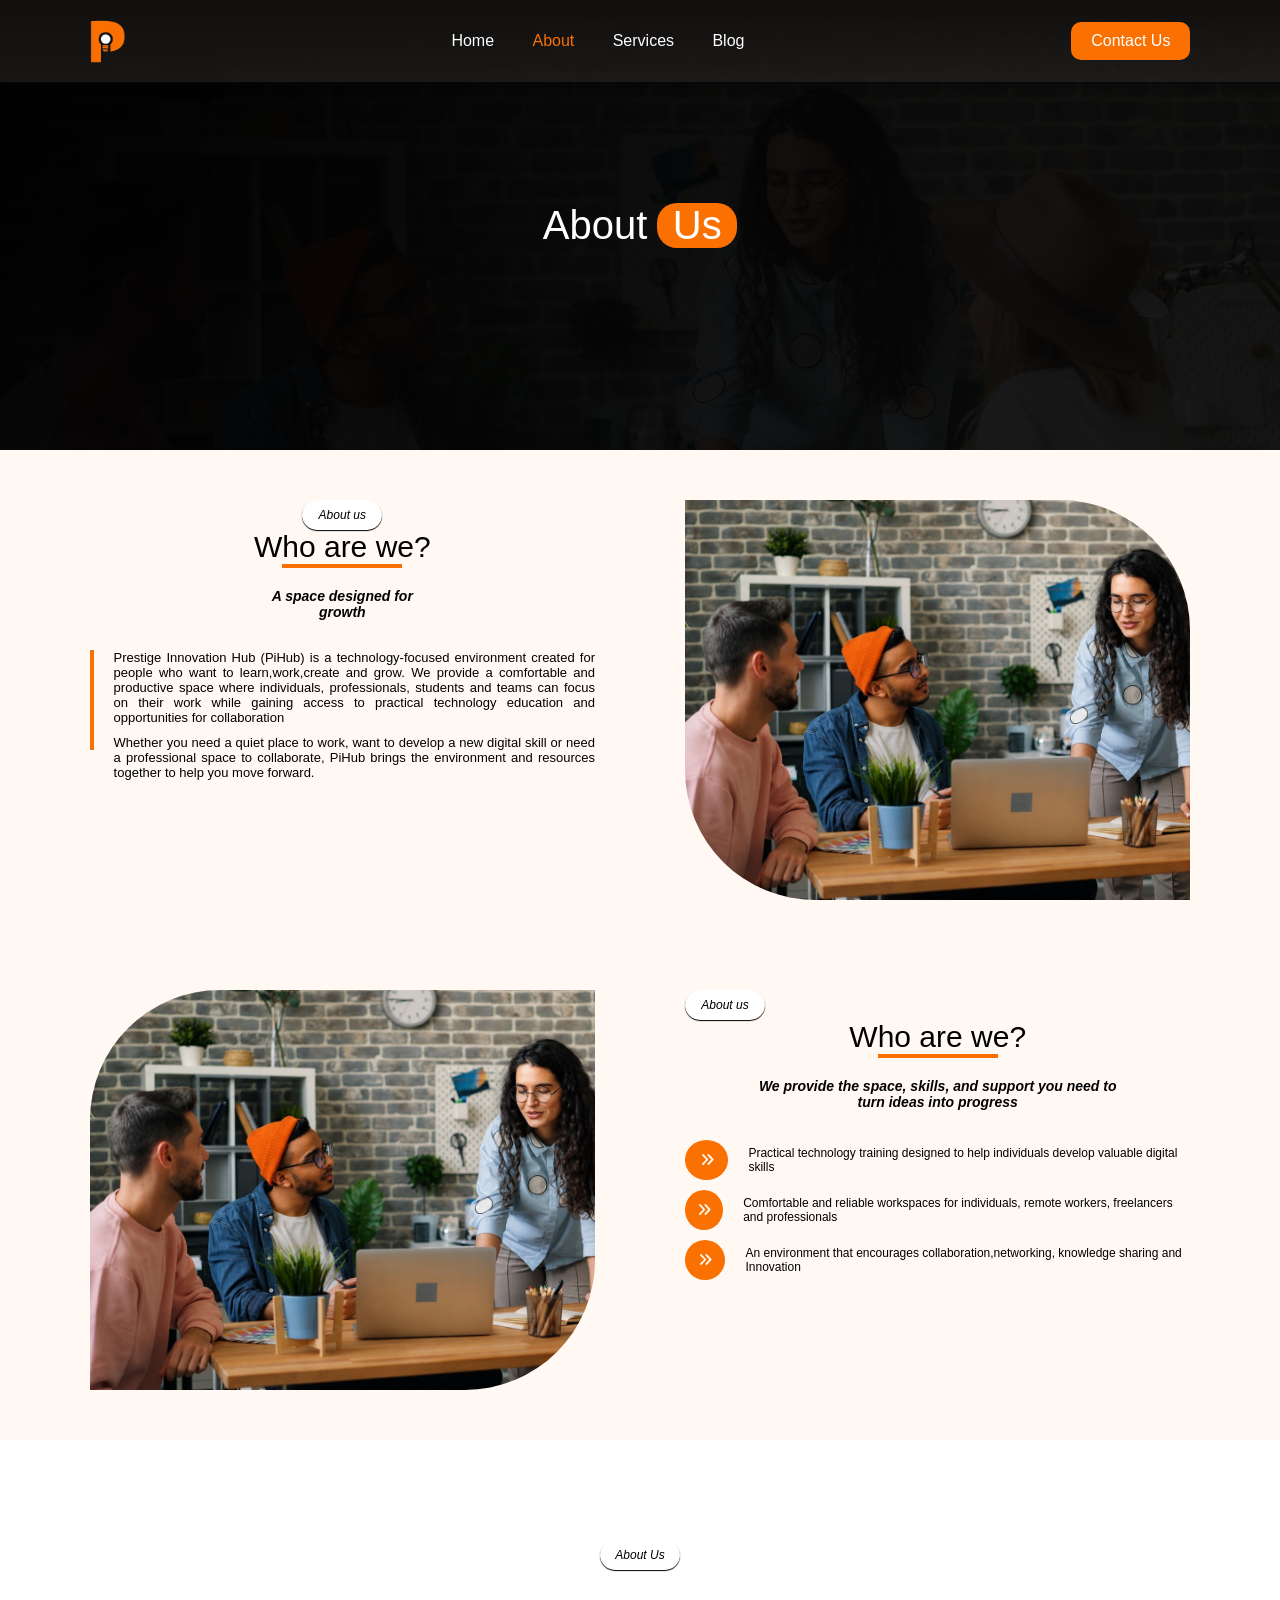
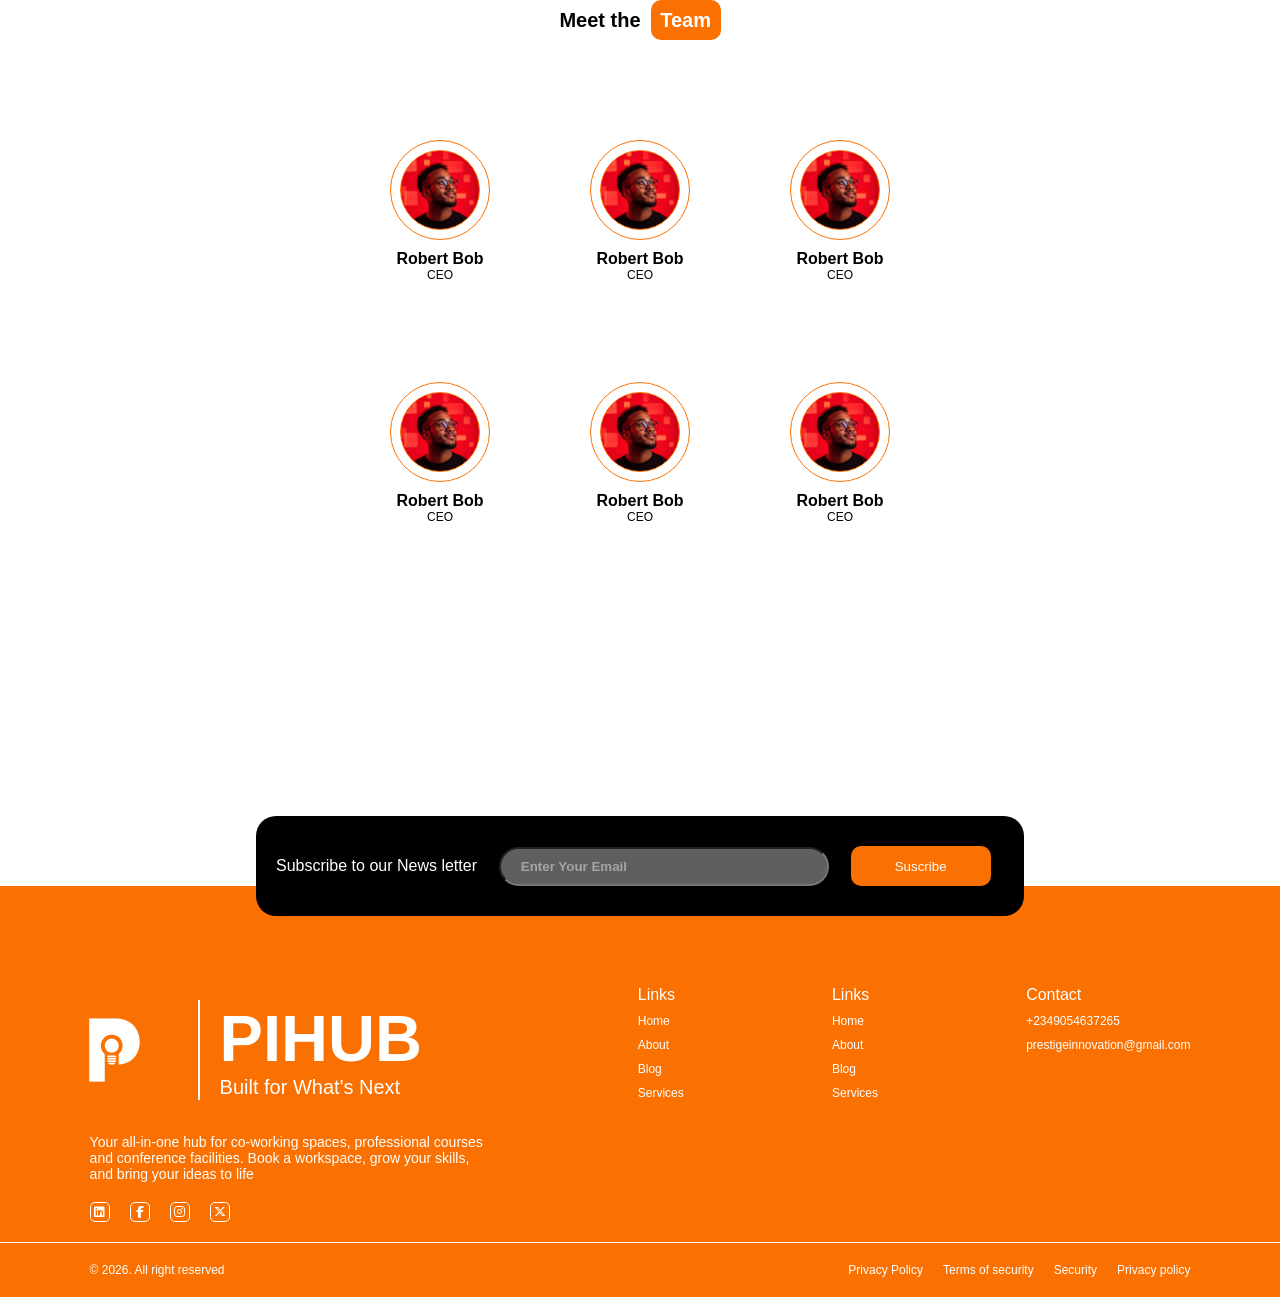
==== about.html @ 98f7f0ac "Initial collaborative project upload" ====
<!doctype html>
<html lang="en">
  <head>
    <meta charset="UTF-8" />
    <meta name="viewport" content="width=device-width, initial-scale=1.0" />
    <title>PIHUB - ABOUT US</title>
    <link rel="stylesheet" href="../src/Fontawesome/css/all.min.css" />
    <link rel="stylesheet" href="../style/about.css" />
  </head>
  <body>
    <section class="heronav">
      <!-- NAVBAR -->
      <nav>
        <a href="index.html"
          ><img
            src="../src/image/logo on black background without background11.png"
            alt="PIHUB logo"
        /></a>
        <div class="links">
          <a href="index.html" class="page-link">Home</a>
          <a href="about.html" class="page-link active">About</a>
          <a href="offer.html" class="page-link">Services</a>
          <a href="blog.html" class="page-link">Blog</a>
        </div>
        <a id="contactUs">Contact Us</a>
        <i
          class="fas fa-bars"
          id="menuToggle"
          aria-label="Open menu"
          role="button"
          tabindex="0"
        ></i>
      </nav>

      <!-- MOBILE MENU -->
      <div class="mobileMenu" id="mobileMenu">
        <i
          class="fas fa-times"
          id="menuClose"
          aria-label="Close menu"
          role="button"
          tabindex="0"
        ></i>
        <a href="index.html" class="page-link">Home</a>
        <a href="about.html" class="page-link">About</a>
        <a href="offer.html" class="page-link">Services</a>
        <a href="blog.html" class="page-link">Blog</a>
        <a href="contactus.html" id="mobileContactUs" class="page-link"
          >Contact Us</a
        >
      </div>
      <div class="menuOverlay" id="menuOverlay"></div>
      <!-- MOBILE MENU -->

      <section class="hero">About <span>Us</span></section>
      <!-- NAVBAR -->
    </section>

    <section class="aboutinfo">
      <div class="scroll-reveal">
        <span>About us</span>
        <span>
          <p>Who are we?</p>
          <p class="identity"></p>
        </span>
        <span
          ><p>A space designed for</p>
          <p>growth</p></span
        >
        <div class="aboutinfo1" class="scroll-reveal">
          <div></div>
          <span>
            <p>
              Prestige Innovation Hub (PiHub) is a technology-focused
              environment created for people who want to learn,work,create and
              grow. We provide a comfortable and productive space where
              individuals, professionals, students and teams can focus on their
              work while gaining access to practical technology education and
              opportunities for collaboration
            </p>
            <p>
              Whether you need a quiet place to work, want to develop a new
              digital skill or need a professional space to collaborate, PiHub
              brings the environment and resources together to help you move
              forward.
            </p>
          </span>
        </div>
      </div>
      <div class="scroll-reveal"></div>
      <div class="scroll-reveal"></div>
      <div class="scroll-reveal">
        <span>About us</span>
        <span>
          <p>Who are we?</p>
          <p class="identity"></p>
        </span>
        <span
          ><p>We provide the space, skills, and support you need to</p>
          <p>turn ideas into progress</p></span
        >

        <span>
          <p>
            <i class="fas fa-angle-double-right"></i>
            Practical technology training designed to help individuals develop
            valuable digital skills
          </p>
          <p>
            <i class="fas fa-angle-double-right"></i>
            Comfortable and reliable workspaces for individuals, remote workers,
            freelancers and professionals
          </p>
          <p>
            <i class="fas fa-angle-double-right"></i>
            An environment that encourages collaboration,networking, knowledge
            sharing and Innovation
          </p>
        </span>
      </div>
    </section>
    <!-- ABOUTUS -->

    <!-- MEET THE TEAM -->
    <section class="meet">
      <div class="scroll-reveal">About Us</div>
      <div class="scroll-reveal">Meet the <span>Team</span></div>
      <div>
        <div class="meet2 scroll-reveal">
          <span class="meet1">
            <p></p>
          </span>
          <span>Robert Bob</span>
          <span>CEO</span>
        </div>
        <div class="meet2 scroll-reveal">
          <span class="meet1">
            <p></p>
          </span>
          <span>Robert Bob</span>
          <span>CEO</span>
        </div>
        <div class="meet2 scroll-reveal">
          <span class="meet1">
            <p></p>
          </span>
          <span>Robert Bob</span>
          <span>CEO</span>
        </div>
        <div class="meet2 scroll-reveal">
          <span class="meet1">
            <p></p>
          </span>
          <span>Robert Bob</span>
          <span>CEO</span>
        </div>
        <div class="meet2 scroll-reveal">
          <span class="meet1">
            <p></p>
          </span>
          <span>Robert Bob</span>
          <span>CEO</span>
        </div>
        <div class="meet2 scroll-reveal">
          <span class="meet1">
            <p></p>
          </span>
          <span>Robert Bob</span>
          <span>CEO</span>
        </div>
      </div>
    </section>
    <!-- MEET THE TEAM -->

    <!-- SUBSCRIBE -->
    <section class="subscribe">
      <div class="scroll-reveal">
        <p>Subscribe to our News letter</p>
        <input type="email" placeholder="Enter Your Email" />
        <button>Suscribe</button>
      </div>
    </section>
    <!-- SUBSCRIBE -->

    <!-- FOOTER -->
    <section class="footer">
      <div class="scroll-reveal">
        <span>
          <p></p>
          <p></p>
          <p>
            <span>PIHUB</span>
            <span>Built for What's Next</span>
          </p>
        </span>
        <span>
          Your all-in-one hub for co-working spaces, professional courses and
          conference facilities. Book a workspace, grow your skills, and bring
          your ideas to life
        </span>
        <span>
          <a href=""><i class="fab fa-linkedin"></i></a>
          <a href=""><i class="fab fa-facebook-f"></i></a>
          <a href=""><i class="fab fa-instagram"></i></a>
          <a href=""><i class="fab fa-x-twitter"></i></a>
        </span>
      </div>
      <div class="scroll-reveal">
        <span>Links</span>
        <a href="index.html">Home</a>
          <a href="about.html">About</a>
          <a href="blog.html">Blog</a>
          <a href="offer.html">Services</a>
      </div>
      <div class="scroll-reveal">
        <span>Links</span>
        <a href="">Home</a>
        <a href="">About</a>
        <a href="">Blog</a>
        <a href="">Services</a>
      </div>
      <div class="scroll-reveal">
        <span>Contact</span>
        <a href="tel:+2349054637265">+2349054637265</a>
        <a href="mailto:prestigeinnovation@gmail.com"
          >prestigeinnovation@gmail.com</a
        >
      </div>
    </section>
    <!-- FOOTER -->

    <!-- COPYRIGHT -->
    <section class="copyright scroll-reveal">
      <div>&copy 2026. All right reserved</div>
      <div>
        <a href="">Privacy Policy</a>
        <a href="">Terms of security</a>
        <a href="">Security</a>
        <a href="">Privacy policy</a>
      </div>
    </section>
    <!-- COPYRIGHT -->

    <script src="./script/index.js"></script>
  </body>
</html>
---- style/about.css ----
* {
  padding: 0;
  margin: 0;
  box-sizing: border-box;
}


body {
  display: flex;
  flex-direction: column;
  font-family: "poppins", sans-serif;
}

:root {
  --primary-color: #fa7001;
  --natural-color: white;
}

.page-link.active{
  color:var(--primary-color)
}

nav {
  display: flex;
  justify-content: space-between;
  align-items: center;
  background: linear-gradient(
    to bottom,
    rgb(17, 15, 14),
    rgba(40, 38, 36, 0.6) 100%
  );
  padding: 10px 7%;
  box-shadow: 0px 2px 4px rgba(8, 8, 8, 0.8);
  position: fixed; /* was sticky */
  top: 0;
  left: 0;
  width: 100%;
  z-index: 100;
  transition:
    padding 0.3s ease,
    box-shadow 0.3s ease;
}

nav div {
  display: flex;
  gap: clamp(16px, 3vw, 40px); /* was 25% – caused overlap on mid screens */
}

nav a {
  text-decoration: none;
  color: white;
  font-weight: 400;
  cursor: pointer;
  white-space: nowrap;
  position: relative;
  transition: color 0.25s ease;
}

nav .links a::after {
  content: "";
  position: absolute;
  left: 0;
  bottom: -4px;
  width: 0%;
  height: 2px;
  background-color: var(--primary-color);
  transition: width 0.3s ease;
}

nav .links a:hover {
  color: var(--primary-color);
}

nav .links a:hover::after {
  width: 100%;
}

nav #contactUs {
  background-color: #fa7001;
  border-radius: 10px;
  padding: 10px 20px;
  cursor: pointer;
  transition:
    background-color 0.25s ease,
    transform 0.25s ease,
    box-shadow 0.25s ease;
}

nav #contactUs:hover {
  background-color: #e26400;
  transform: translateY(-2px);
  box-shadow: 0px 4px 10px rgba(250, 112, 1, 0.4);
}

nav span {
  width: fit-content;
}

nav img {
  width: 35px;
  display: block;
  transition: transform 0.3s ease;
}

nav a:first-child:hover img {
  transform: scale(1.08);
}

nav #menuToggle,
nav #menuToggle:focus-visible {
  display: none;
}

nav #menuToggle {
  transition:
    color 0.25s ease,
    transform 0.25s ease;
}

nav #menuToggle:hover {
  color: var(--primary-color);
  transform: rotate(90deg);
}

/* MOBILE MENU (hidden by default, only used under 767px) */
.mobileMenu {
  position: fixed;
  top: 0;
  right: 0;
  height: 100%;
  width: min(75vw, 300px);
  background: rgb(17, 15, 14);
  display: flex;
  flex-direction: column;
  gap: 28px;
  padding: 80px 30px;
  transform: translateX(100%);
  transition: transform 0.3s ease;
  z-index: 200;
}

.mobileMenu.open {
  transform: translateX(0);
}

.mobileMenu a {
  text-decoration: none;
  color: white;
  font-size: 1.1rem;
  cursor: pointer;
}

.mobileMenu #mobileContactUs {
  background-color: var(--primary-color);
  border-radius: 10px;
  padding: 12px 20px;
  text-align: center;
  width: fit-content;
}

#menuClose {
  color: white;
  font-size: 150%;
  cursor: pointer;
  align-self: flex-end;
  margin-bottom: 10px;
}

.menuOverlay {
  position: fixed;
  inset: 0;
  background: rgba(0, 0, 0, 0.5);
  opacity: 0;
  pointer-events: none;
  transition: opacity 0.3s ease;
  z-index: 150;
}

.menuOverlay.open {
  opacity: 1;
  pointer-events: auto;
}

.heronav {
  background:
    linear-gradient(135deg, #000000, rgba(8, 8, 8, 0.9)),
    url("../src/image/profesional coders.jpg");
  background-repeat: no-repeat;
  background-size: cover;
  height: 450px;
  width: 100%;
}

.hero {
  display: flex;
  justify-content: center;
  align-items: center;
  font-size: 40px;
  color: white;
  gap: 10px;
  height: 100%;
   opacity: 0;
  animation: heroFadeUp 0.8s ease forwards;
  animation-delay: 0.3s;
}

@keyframes heroFadeUp {
  from { opacity: 0; transform: translateY(20px); }
  to   { opacity: 1; transform: translateY(0); }
}

.hero span {
  width: 80px;
  background-color: var(--primary-color);
  border-radius: 20px;
  display: grid;
  place-items: center;
    transition: transform 0.3s ease, box-shadow 0.3s ease;
}

.hero:hover span {
  transform: scale(1.05) rotate(-3deg);
  box-shadow: 0 6px 16px rgba(250, 112, 1, 0.4);
}

.aboutinfo {
  display: grid;
  grid-template-columns: repeat(2, 1fr);
  grid-template-rows: repeat(2, 1fr);
  padding-inline: 7%;
  padding-block: 50px;
  gap: 90px;
  background-color: #fff8f3;
}

.aboutinfo > div:nth-child(1) {
  display: flex;
  flex-direction: column;
}

.aboutinfo > div:nth-child(1) span:nth-child(1),
.aboutinfo > div:nth-child(4) span:nth-child(1) {
  box-shadow: 0px 1px 1px #000000;
  border-radius: 30px;
  width: 80px;
  height: 30px;
  display: flex;
  justify-content: center;
  align-items: center;
  background-color: var(--natural-color);
  place-self: center;
  font-size: 12px;
  font-style: italic;
  position: relative;
}

.aboutinfo > div:nth-child(1) span:nth-child(2) .identity {
  width: 120px;
  border: 2px solid var(--primary-color);
}

.aboutinfo > div:nth-child(1) span:nth-child(2),
.aboutinfo > div:nth-child(4) span:nth-child(2) {
  display: flex;
  flex-direction: column;
  justify-content: center;
  align-items: center;
  font-size: 30px;
}

.aboutinfo > div:nth-child(1) span:nth-child(3),
.aboutinfo > div:nth-child(4) span:nth-child(3) {
  font-weight: 550;
  font-size: 14px;
  display: flex;
  flex-direction: column;
  place-self: center;
  margin-top: 20px;
  justify-content: center;
  align-items: center;
  font-style: italic;
}

.aboutinfo > div:nth-child(1) .aboutinfo1 {
  display: flex;
  gap: 20px;
  margin-top: 30px;
  align-items: flex-start;
}

.aboutinfo1 div:nth-child(1) {
  height: 100px;
  border: 2px solid var(--primary-color);
}

.aboutinfo > div:nth-child(1) .aboutinfo1 span:nth-child(2) {
  display: flex;
  flex-direction: column;
  font-size: 13px;
  gap: 10px;
  text-align: justify;
}

.aboutinfo > div {
  height: 400px;
}

.aboutinfo > div:nth-child(2) {
  border-radius: 0 130px 0 130px;
  background: url("../src/image/profesional coders.jpg");
  background-repeat: no-repeat;
  background-size: cover;
  height: 400px;
   transition: transform 0.5s ease, box-shadow 0.4s ease;
  overflow: hidden;
}

.aboutinfo > div:nth-child(3) {
  border-radius: 130px 0 130px 0;
  background: url("../src/image/profesional coders.jpg");
  background-repeat: no-repeat;
  background-size: cover;
  height: 400px;
   transition: transform 0.5s ease, box-shadow 0.4s ease;
  overflow: hidden;
}

.aboutinfo > div:nth-child(2):hover,
.aboutinfo > div:nth-child(3):hover {
  transform: scale(1.03);
  box-shadow: 0 14px 28px rgba(0, 0, 0, 0.18);
}  

.aboutinfo > div:nth-child(1) .aboutinfo1 div:nth-child(1) {
  transition: border-color 0.3s ease, transform 0.3s ease;
}


.aboutinfo > div:nth-child(1) .aboutinfo1:hover div:nth-child(1) {
  transform: scaleY(1.08);
  border-color: #e26400;
}

.aboutinfo > div:nth-child(4) span:nth-child(4) {
  display: flex;
  flex-direction: column;
  gap: 10px;
  margin-top: 30px;
}

.aboutinfo > div:nth-child(4) span:nth-child(2) p:nth-child(2) {
  width: 120px;
  border: 2px solid var(--primary-color);
}

.aboutinfo > div:nth-child(4) span:nth-child(4) p {
  display: flex;
  gap: 20px;
  font-size: 12px;
  align-items: center;
   transition: transform 0.25s ease;
}

.aboutinfo > div:nth-child(4) span:nth-child(4) p:hover {
  transform: translateX(6px);
}


.aboutinfo > div:nth-child(4) span:nth-child(4) i {
  border-radius: 50%;
  width: 45px;
  height: 40px;
  background-color: var(--primary-color);
  display: grid;
  place-items: center;
  font-size: 14px;
  color: white;
   transition: transform 0.3s ease, background-color 0.3s ease;
}

.aboutinfo > div:nth-child(4) span:nth-child(4) p:hover i {
  transform: rotate(360deg) scale(1.1);
  background-color: #e26400;
}

.menuOverlay.open {
  opacity: 1;
  pointer-events: auto;
}

.subscribe {
  position: relative;
  background-color: var(--natural-color);
  height: 120px;
}

.subscribe > div {
  background-color: black;
  height: 100px;
  border-radius: 20px;
  display: flex;
  justify-content: flex-start;
  padding: 20px;
  color: white;
  align-items: center;
  gap: 3%;
  position: absolute;
  top: 50px;
  left: 20%;
  width: 60%;
}

.subscribe > div > input {
  background-color: #5f5f5f;
  border-radius: 20px;
  padding: 10px 20px;
  width: 330px;
   transition: box-shadow 0.25s ease, background-color 0.25s ease;
}


.subscribe > div > input:focus {
  outline: none;
  box-shadow: 0 0 0 2px var(--primary-color);
  background-color: #6b6b6b;
}

.subscribe > div > input::placeholder {
  color: #a7a3a3;
  font-weight: 550;
}

.subscribe > div > button {
  background-color: var(--primary-color);
  width: 140px;
  border-radius: 10px;
  height: 40px;
  display: flex;
  justify-content: center;
  align-items: center;
  color: white;
  border: 2px solid transparent;
    transition: background-color 0.25s ease, transform 0.25s ease, box-shadow 0.25s ease;

}

.subscribe > div > button:hover {
  background-color: #e26400;
  transform: translateY(-2px);
  box-shadow: 0 6px 14px rgba(250, 112, 1, 0.4);
}

.subscribe > div > button:active {
  transform: translateY(0);
}

.footer {
  background-color: var(--primary-color);
  padding-inline: 7%;
  padding-top: 100px;
  padding-bottom: 20px;
  display: flex;
  flex-wrap: wrap; /* was no-wrap by default, forced 4 columns at any width */
  justify-content: space-between;
  gap: 40px;
}

.footer div:nth-child(1) {
  display: flex;
  flex-direction: column;
  gap: 20px;
  min-width: 280px;
}

.footer div:nth-child(1) span:nth-child(1) {
  display: flex;
  align-items: center;
  justify-content: flex-start;
  gap: clamp(10px, 2.5vw, 20px);
  color: var(--natural-color);
  flex-wrap: wrap;
  row-gap: 12px;
  margin-left: -40px;
}

.footer div:nth-child(1) span:nth-child(1) p:nth-child(1) {
  background: url("../src/image/white p without background.png");
  background-repeat: no-repeat;
  background-size: cover;
  width: clamp(70px, 10vw, 150px);
  flex-shrink: 0;
  aspect-ratio: 1;
}

.footer div:nth-child(1) span:nth-child(1) p:nth-child(2) {
  width: 1px;
  height: clamp(50px, 8vw, 100px);
  border: 1.5px solid white;
  flex-shrink: 0;
}

.footer div:nth-child(1) span:nth-child(1) p:nth-child(3) span:nth-child(1) {
  font-size: clamp(28px, 6vw, 65px);
  font-weight: bold;
  display: block;
  margin-left: 0px;
}

.footer div:nth-child(1) span:nth-child(1) p:nth-child(3) span:nth-child(2) {
  font-size: clamp(13px, 2vw, 20px);
}

.footer div:nth-child(1) span:nth-child(2) {
  width: 100%; /* was a fixed 400px */
  max-width: 400px;
  display: block;
  color: var(--natural-color);
  font-size: 14px;
}

.footer div:nth-child(1) span:nth-child(3) {
  display: flex;
  flex-wrap: wrap;
  gap: 20px;
}

.footer div:nth-child(1) span:nth-child(3) a {
  border: 1.5px solid var(--natural-color);
  width: 20px;
  aspect-ratio: 1;
  border-radius: 5px;
  display: flex;
  place-items: center;
  justify-content: center;
  transition:
    background-color 0.25s ease,
    color 0.25s ease;
}

.footer div:nth-child(1) span:nth-child(3) a:hover {
  background-color: var(--natural-color);
  color: var(--primary-color);
}

.footer div:nth-child(2),
.footer div:nth-child(3),
.footer div:nth-child(4) {
  display: flex;
  flex-direction: column;
  gap: 10px;
  /* flex: 1 1 140px; */
}

.footer a {
  text-decoration: none;
  color: var(--natural-color);
  font-size: 12px;
  transition:
    color 0.25s ease,
    padding-left 0.25s ease;
}

.footer a:hover {
  color: black;
  padding-left: 4px;
}

.footer div:nth-child(2) span:nth-child(1),
.footer div:nth-child(3) span:nth-child(1),
.footer div:nth-child(4) span:nth-child(1) {
  color: white;
}

.copyright {
  display: flex;
  flex-wrap: wrap;
  justify-content: space-between;
  align-items: center;
  gap: 12px;
  padding: 20px 7%;
  background-color: var(--primary-color);
  border-top: 1px solid var(--natural-color);
  color: var(--natural-color);
  font-size: 12px;
}

.copyright a {
  text-decoration: none;
  color: var(--natural-color);
  transition: color 0.25s ease;
}

.copyright a:hover {
  color: black;
}

.copyright div:nth-child(2) {
  display: flex;
  flex-wrap: wrap;
  gap: 20px;
}

.meet {
  display: flex;
  /* justify-content: center; */
  align-items: center;
  flex-direction: column;
   height: auto;
  padding-top: 100px;
}

.meet > div:nth-child(1) {
  box-shadow: 0px 1px 1px #000000;
  border-radius: 30px;
  width: 80px;
  height: 30px;
  display: flex;
  justify-content: center;
  align-items: center;
  background-color: var(--natural-color);
  place-self: center;
  font-size: 12px;
  font-style: italic;
}

.meet > div:nth-child(2) {
  display: flex;
  gap: 10px;
  justify-content: center;
  align-items: center;
  font-weight: 600;
  margin-top: 30px;
  font-size: 20px;
}

.meet > div:nth-child(2) span {
  width: 70px;
  height: 40px;
  display: grid;
  place-items: center;
  background: var(--primary-color);
  border-radius: 10px;
  color: var(--natural-color);
    transition: transform 0.3s ease;
}

.meet > div:nth-child(2):hover span {
  transform: rotate(-4deg) scale(1.05);
}

.meet > div:nth-child(3){
display: grid;
grid-template-columns: repeat(3,1fr);
grid-template-rows: repeat(3,1fr);
gap: 100px;
margin-top: 100px;
}

.meet > div:nth-child(3) .meet1 {
  border-radius: 50px;
  width: 100px;
  aspect-ratio: 1;
  border: 1px solid var(--primary-color);
  display: grid;
  place-items: center;
   transition: box-shadow 0.3s ease, transform 0.3s ease;
}

.meet2:hover .meet1 {
  box-shadow: 0 0 14px var(--primary-color);
  transform: scale(1.05);
}

.meet > div:nth-child(3) .meet1 p  {
  border-radius: 50px;
  width: 80px;
  aspect-ratio: 1;
  border: 1px solid var(--primary-color);
}

.meet1 p {
 background: url('../src/image/download (5).jpg');
 background-size: cover;
 background-repeat: no-repeat;
   transition: transform 0.4s ease;
}

.meet2:hover .meet1 p {
  transform: scale(1.1);
}

.meet2{
  display: flex;
  flex-direction: column;
  justify-content: center;
  align-items: center;
   transition: transform 0.3s ease;
}

.meet2:hover {
  transform: translateY(-8px);
}

.meet1 + span {
  margin-top: 10px;
  font-weight: 600;
   transition: color 0.25s ease;
}

.meet2:hover .meet1 + span {
  color: var(--primary-color);
}

.meet1 + span + span{
  font-size: 12px;
}

/* ============================================================ */
/* SCROLL REVEAL (was missing on this page)                     */
/* ============================================================ */

.scroll-reveal {
  opacity: 0;
  transform: translateY(40px);
  transition: opacity 0.8s ease, transform 0.8s ease;
}

.scroll-reveal.show {
  opacity: 1;
  transform: translateY(0);
}

/* Stagger the 6 team cards so they don't all pop at once */
.meet2.scroll-reveal:nth-child(1) { transition-delay: 0s; }
.meet2.scroll-reveal:nth-child(2) { transition-delay: 0.1s; }
.meet2.scroll-reveal:nth-child(3) { transition-delay: 0.2s; }
.meet2.scroll-reveal:nth-child(4) { transition-delay: 0s; }
.meet2.scroll-reveal:nth-child(5) { transition-delay: 0.1s; }
.meet2.scroll-reveal:nth-child(6) { transition-delay: 0.2s; }

/* Stagger the two about images slightly */
.aboutinfo > div:nth-child(3).scroll-reveal {
  transition-delay: 0.15s;
}



/* Sidebar only exists on small screens — desktop never renders it,
   regardless of what triggers openMenu() */
@media (min-width: 768px) {
  .mobileMenu,
  .menuOverlay {
    display: none;
  }
}

/* Small laptops / large tablets */
@media (max-width: 1024px) {
  .hero {
    font-size: 32px;
  }

  /* .aboutinfo {
    gap: 40px;
  } */

  .aboutinfo > div {
    height: 340px;
  }

  .aboutinfo > div:nth-child(2),
  .aboutinfo > div:nth-child(3) {
    height: 340px;
  }

  .subscribe > div {
    left: 15%;
    width: 70%;
  }

  .footer {
    padding-top: 70px;
    gap: 30px;
  }

  .footer div:nth-child(1) span:nth-child(1) {
    margin-left: -25px; /* scaled down from -40px so the logo doesn't creep toward the edge as space tightens */
  }

    .meet > div:nth-child(3) {
    gap: 60px;
    margin-top: 70px;
  }

  .meet > div:nth-child(3) .meet1 {
    width: 90px;
  }

  .meet > div:nth-child(3) .meet1 p {
    width: 72px;
  }
}

@media (max-width: 899px) {
  .aboutinfo {
    grid-template-columns: 1fr;
    grid-template-rows: none;
    gap: 40px;
    padding-block: 40px;
  }

  .aboutinfo > div {
    height: auto;
  }

  .aboutinfo > div:nth-child(2),
  .aboutinfo > div:nth-child(3) {
    height: 280px;
  }

  .subscribe > div {
    left: 10%;
    width: 80%;
  }

  .footer div:nth-child(1) {
    flex: 1 1 100%; /* brand column takes its own full row */
  }

  .footer div:nth-child(2),
  .footer div:nth-child(3),
  .footer div:nth-child(4) {
    flex: 1 1 30%;
  }

   .meet {
    padding-top: 70px;
    padding-bottom: 70px;
  }

  .meet > div:nth-child(3) {
    grid-template-columns: repeat(2, 1fr);
    grid-template-rows: repeat(3, 1fr);
    gap: 50px;
    margin-top: 50px;
  }

    .footer div:nth-child(1) {
    flex: 1 1 100%;
  }

  .footer div:nth-child(2),
  .footer div:nth-child(3),
  .footer div:nth-child(4) {
    flex: 1 1 30%;
  }
}

/* Mobile Landscape & Small Tablets (576px - 767px) */
@media (max-width: 767px) {
  .links {
    display: none;
  }

  nav #contactUs {
    display: none;
  }

  nav #menuToggle {
    display: block;
    color: white;
    font-size: 200%;
    cursor: pointer;
  }

  nav {
    padding: 10px 5%;
  }

  .heronav {
    height: 320px;
  }

  .hero {
    font-size: 26px;
  }

  .aboutinfo {
    padding-inline: 5%;
    gap: 30px;
  }

  .aboutinfo > div:nth-child(1) span:nth-child(2),
  .aboutinfo > div:nth-child(4) span:nth-child(2) {
    font-size: 24px;
  }

  .aboutinfo > div:nth-child(2),
  .aboutinfo > div:nth-child(3) {
    height: 240px;
    border-radius: 0 60px 0 60px;
  }

  .aboutinfo > div:nth-child(3) {
    border-radius: 60px 0 60px 0;
  }

  .aboutinfo1 div:nth-child(1) {
    height: 80px;
  }

  .subscribe {
    height: 230px;
  }

  .subscribe > div {
    height: auto;
    top: 30px;
    left: 5%;
    width: 90%;
    flex-direction: column;
    align-items: stretch;
    gap: 12px;
    padding: 24px 20px;
  }

  .subscribe > div > input {
    width: 100%;
  }

  .subscribe > div > button {
    width: 100%;
  }

  .footer {
    flex-direction: column;
    padding-top: 50px;
    row-gap: 30px;
  }

  .footer div:nth-child(1) span:nth-child(1) {
    margin-left: -15px;
  }

  .footer div:nth-child(2),
  .footer div:nth-child(3),
  .footer div:nth-child(4) {
    flex: 1 1 auto;
  }

  .copyright {
    flex-direction: column;
    text-align: center;
    padding: 20px 6%;
  }

  .copyright div:nth-child(2) {
    justify-content: center;
  }
  
  .meet {
    padding-top: 50px;
    padding-bottom: 50px;
  }

  .meet > div:nth-child(2) {
    font-size: 17px;
    margin-top: 20px;
  }

  .meet > div:nth-child(2) span {
    width: 56px;
    height: 34px;
  }

  .meet > div:nth-child(3) {
    gap: 36px;
    margin-top: 40px;
  }

  .meet > div:nth-child(3) .meet1 {
    width: 85px;
  }

  .meet > div:nth-child(3) .meet1 p {
    width: 68px;
  }
}

@media (max-width: 575px) {
  .heronav {
    height: 260px;
  }

  .hero {
    font-size: 22px;
    gap: 8px;
  }

  .hero span {
    width: 60px;
  }

  .aboutinfo {
    padding-inline: 6%;
    padding-block: 30px;
    gap: 24px;
  }

  .aboutinfo > div:nth-child(1) span:nth-child(2),
  .aboutinfo > div:nth-child(4) span:nth-child(2) {
    font-size: 20px;
  }

  .aboutinfo > div:nth-child(1) span:nth-child(3),
  .aboutinfo > div:nth-child(4) span:nth-child(3) {
    font-size: 10px;
  }

  .aboutinfo > div:nth-child(1) .aboutinfo1 span:nth-child(2) {
    font-size: 12px;
  }

  .aboutinfo > div:nth-child(2),
  .aboutinfo > div:nth-child(3) {
    height: 200px;
  }

  .aboutinfo > div:nth-child(4) span:nth-child(4) p {
    font-size: 11px;
    gap: 12px;
  }

  .aboutinfo > div:nth-child(4) span:nth-child(4) i {
    width: 36px;
    height: 32px;
    font-size: 12px;
  }

  .subscribe {
    height: 250px;
  }

  .subscribe > div {
    left: 4%;
    width: 92%;
    padding: 20px 16px;
  }

  .footer div:nth-child(1) span:nth-child(1) {
    margin-left: -20px;
    gap: 12px;
  }

 

  .footer div:nth-child(1) span:nth-child(2) {
    font-size: 13px;
  }

  .meet {
    padding-top: 40px;
    padding-bottom: 40px;
  }

  .meet > div:nth-child(1) {
    width: 70px;
    height: 28px;
    font-size: 11px;
  }

  .meet > div:nth-child(2) {
    font-size: 16px;
    gap: 8px;
  }

  .meet > div:nth-child(2) span {
    width: 50px;
    height: 32px;
    border-radius: 8px;
  }

  .meet > div:nth-child(3) {
    grid-template-columns: 1fr;
    grid-template-rows: none;
    gap: 30px;
    margin-top: 30px;
  }

  .meet1 + span {
    margin-top: 8px;
  }
}

@media (max-width: 424px) {
  nav img {
    width: 28px;
  }

  nav #menuToggle {
    font-size: 150%;
  }

  .heronav {
    height: 220px;
  }

  .hero {
    font-size: 18px;
  }

  .aboutinfo > div:nth-child(2),
  .aboutinfo > div:nth-child(3) {
    height: 170px;
    border-radius: 0 40px 0 40px;
  }

  .aboutinfo > div:nth-child(3) {
    border-radius: 40px 0 40px 0;
  }

  .aboutinfo1 div:nth-child(1) {
    height: 60px;
  }

  .aboutinfo > div:nth-child(1) span:nth-child(2),
  .aboutinfo > div:nth-child(4) span:nth-child(2) {
    font-size: 18px;
  }

  .subscribe {
    height: 270px;
  }

  .subscribe > div {
    left: 3%;
    width: 94%;
  }

  .subscribe > div > button {
    height: 44px;
  }

  .footer {
    padding-inline: 6%;
    padding-top: 40px;
  }

  .copyright div:nth-child(2) {
    gap: 12px;
    font-size: 11px;
  }

  .meet > div:nth-child(3) {
    gap: 24px;
  }

  .meet > div:nth-child(3) .meet1 {
    width: 80px;
  }

  .meet > div:nth-child(3) .meet1 p {
    width: 64px;
  }

  .meet1 + span {
    font-size: 14px;
  }

  .meet1 + span + span {
    font-size: 11px;
  }
}

/* Extra Small Mobile (below 320px) */
@media (max-width: 319px) {
  .mobileMenu {
    width: 100vw;
  }

  .hero {
    font-size: 16px;
  }

  .aboutinfo > div:nth-child(2),
  .aboutinfo > div:nth-child(3) {
    height: 150px;
  }

   .meet > div:nth-child(3) {
    gap: 20px;
  }

  .meet > div:nth-child(3) .meet1 {
    width: 70px;
  }

  .meet > div:nth-child(3) .meet1 p {
    width: 56px;
  }
}
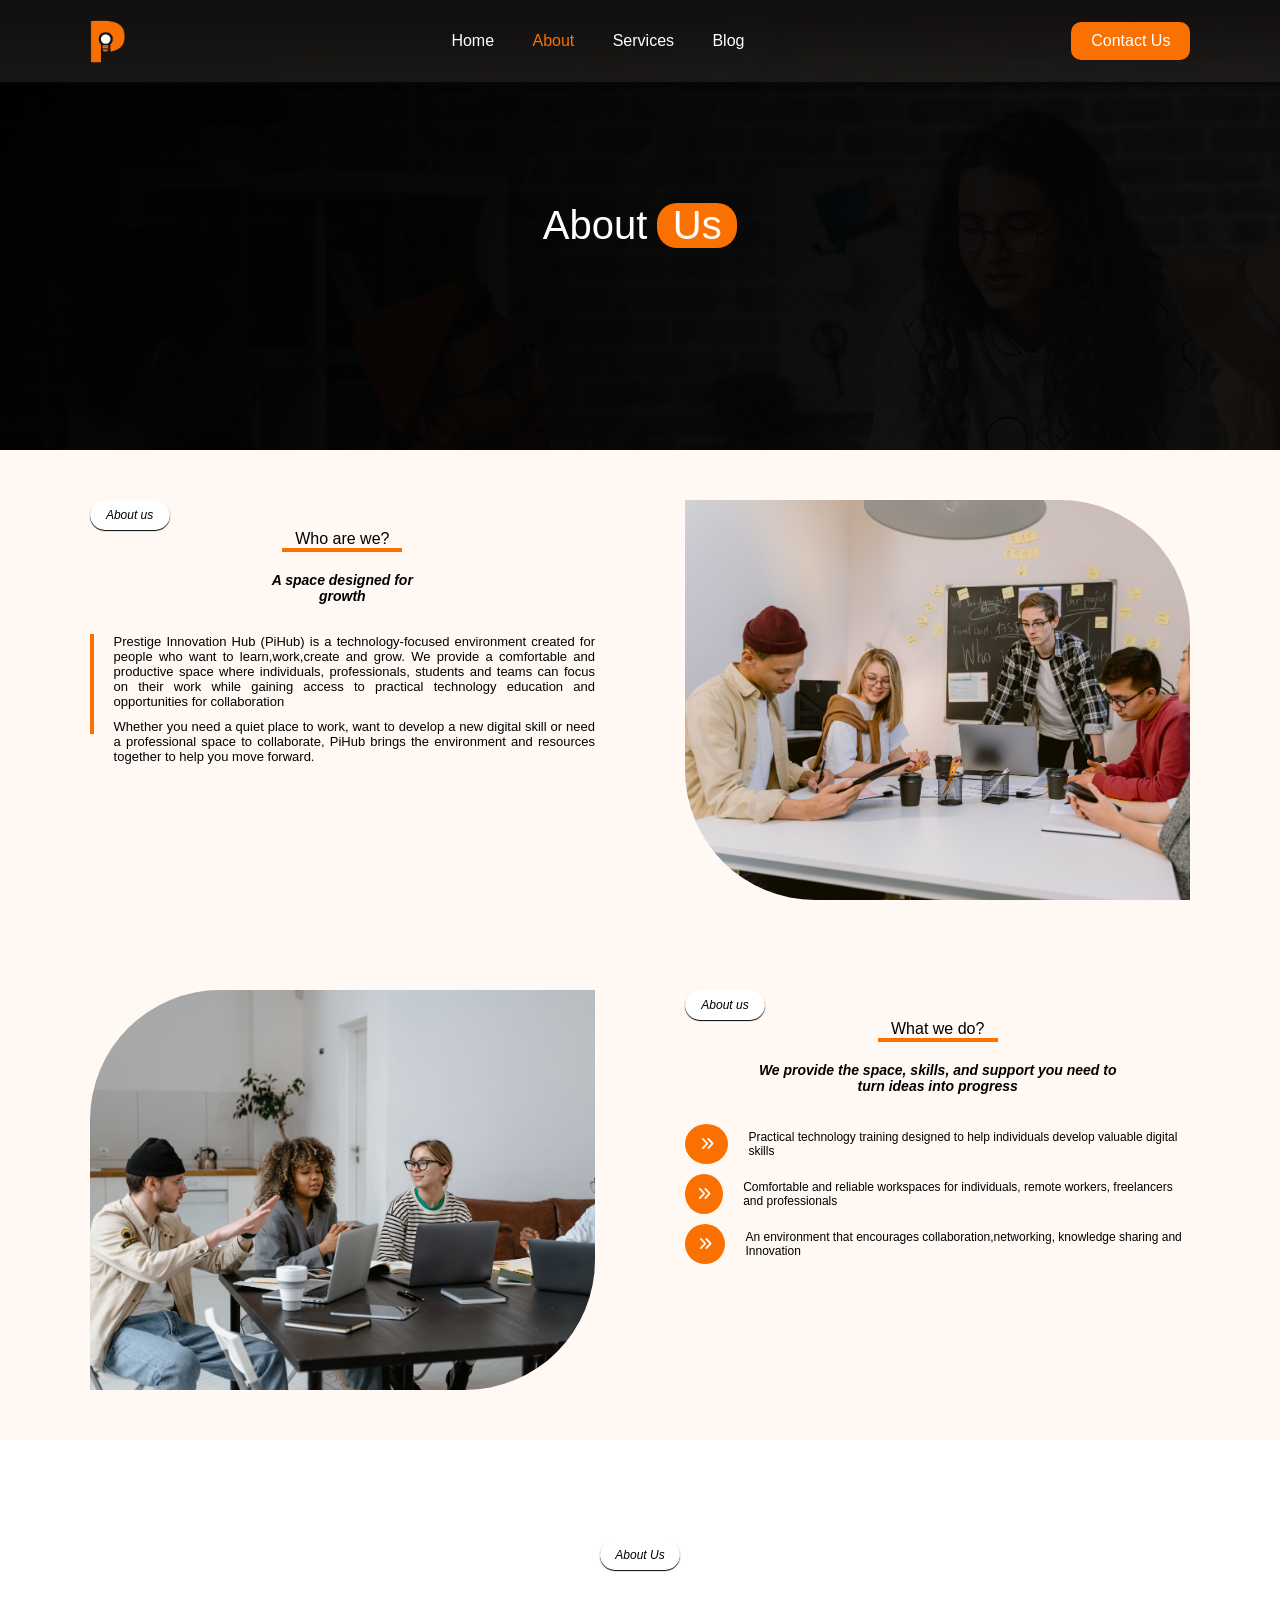
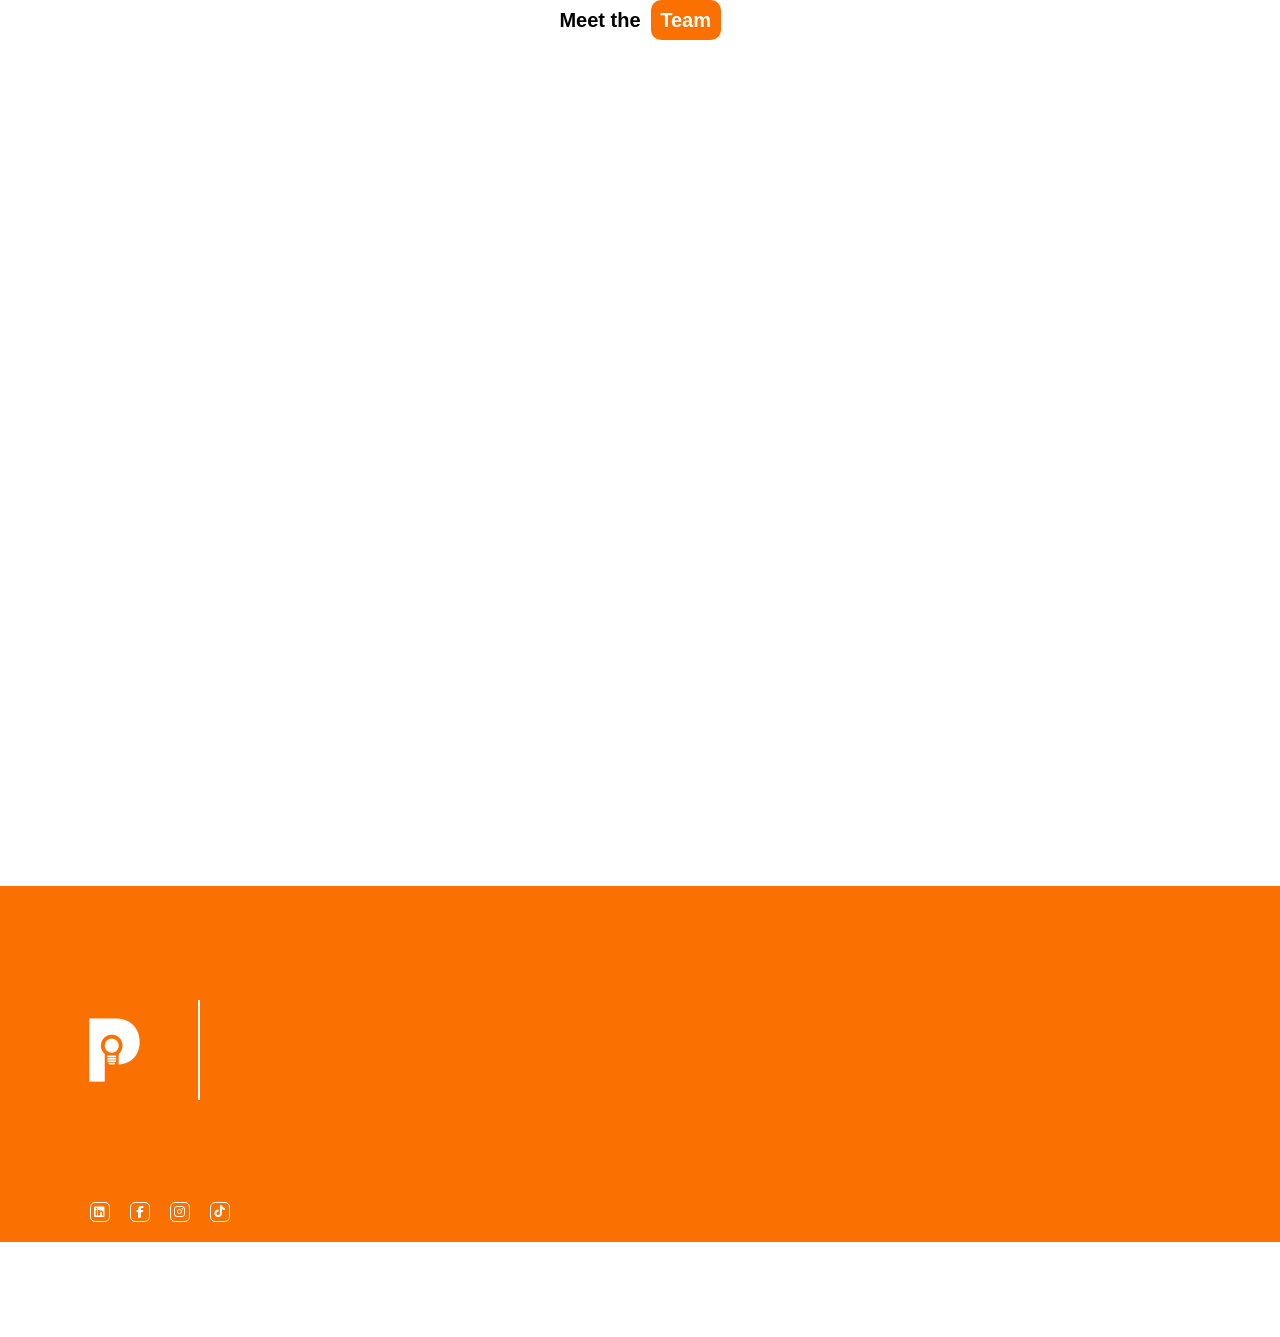
==== commit 32a11381: "second commit" ====
--- a/about.html
+++ b/about.html
@@ -22,7 +22,7 @@
           <a href="offer.html" class="page-link">Services</a>
           <a href="blog.html" class="page-link">Blog</a>
         </div>
-        <a id="contactUs">Contact Us</a>
+        <a id="contactUs" href="contactus.html">Contact Us</a>
         <i
           class="fas fa-bars"
           id="menuToggle"
@@ -92,7 +92,7 @@
       <div class="scroll-reveal">
         <span>About us</span>
         <span>
-          <p>Who are we?</p>
+          <p>What we do?</p>
           <p class="identity"></p>
         </span>
         <span
@@ -103,18 +103,24 @@
         <span>
           <p>
             <i class="fas fa-angle-double-right"></i>
-            Practical technology training designed to help individuals develop
-            valuable digital skills
+            <span
+              >Practical technology training designed to help individuals
+              develop valuable digital skills</span
+            >
           </p>
           <p>
             <i class="fas fa-angle-double-right"></i>
-            Comfortable and reliable workspaces for individuals, remote workers,
-            freelancers and professionals
+            <span
+              >Comfortable and reliable workspaces for individuals, remote
+              workers, freelancers and professionals</span
+            >
           </p>
           <p>
             <i class="fas fa-angle-double-right"></i>
-            An environment that encourages collaboration,networking, knowledge
-            sharing and Innovation
+            <span
+              >An environment that encourages collaboration,networking,
+              knowledge sharing and Innovation</span
+            >
           </p>
         </span>
       </div>
@@ -200,30 +206,46 @@
         </span>
         <span>
           <a href=""><i class="fab fa-linkedin"></i></a>
-          <a href=""><i class="fab fa-facebook-f"></i></a>
-          <a href=""><i class="fab fa-instagram"></i></a>
-          <a href=""><i class="fab fa-x-twitter"></i></a>
+          <a
+            href="https://www.facebook.com/profile.php?id=61593336062853&mibextid=rS40aB7S9Ucbxw6v"
+            target="_blank"
+            rel="noopener noreferrer"
+            ><i class="fab fa-facebook-f"></i
+          ></a>
+          <a
+            href="https://www.instagram.com/prestigeinnovationhub?igsi=MWZza2JqZzE3ZjJrdQ=="
+            target="_blank"
+            rel="noopener noreferrer"
+            ><i class="fab fa-instagram"></i
+          ></a>
+          <a
+            href="https://www.tiktok.com/@prestige.innovati7?_r=1&_t=ZS-99HHmDOISmr"
+            target="_blank"
+            rel="noopener noreferrer"
+            ><i class="fab fa-tiktok"></i
+          ></a>
         </span>
       </div>
       <div class="scroll-reveal">
         <span>Links</span>
         <a href="index.html">Home</a>
-          <a href="about.html">About</a>
-          <a href="blog.html">Blog</a>
-          <a href="offer.html">Services</a>
-      </div>
-      <div class="scroll-reveal">
-        <span>Links</span>
-        <a href="">Home</a>
-        <a href="">About</a>
-        <a href="">Blog</a>
-        <a href="">Services</a>
+        <a href="about.html">About</a>
+        <a href="blog.html">Blog</a>
+        <a href="offer.html">Services</a>
+      </div>
+      <div class="scroll-reveal">
+        <span>Services</span>
+        <a href="offer.html#workspace">Workspace</a>
+        <a href="offer.html#privateRoom">Private Office</a>
+        <a href="offer.html#conferenceRoom">Conference</a>
+        <a href="offer.html#podcast">ShowRoom</a>
+        <a href="offer.html#courses">Courses</a>
       </div>
       <div class="scroll-reveal">
         <span>Contact</span>
         <a href="tel:+2349054637265">+2349054637265</a>
-        <a href="mailto:prestigeinnovation@gmail.com"
-          >prestigeinnovation@gmail.com</a
+        <a href="mailto:prestigeinnovationhub@gmail.com"
+          >prestigeinnovationhub@gmail.com</a
         >
       </div>
     </section>
@@ -240,7 +262,7 @@
       </div>
     </section>
     <!-- COPYRIGHT -->
-
+    <script src="../script/navigation.js"></script>
     <script src="./script/index.js"></script>
   </body>
 </html>
--- a/style/about.css
+++ b/style/about.css
@@ -4,6 +4,17 @@
   box-sizing: border-box;
 }
 
+/* Apply smooth scrolling to the entire page */
+html {
+  scroll-behavior: smooth;
+}
+
+/* For browsers that support scroll-behavior */
+@media (prefers-reduced-motion: reduce) {
+  html {
+    scroll-behavior: auto;
+  }
+}
 
 body {
   display: flex;
@@ -14,6 +25,30 @@
 :root {
   --primary-color: #fa7001;
   --natural-color: white;
+}
+
+section {
+  scroll-margin-top: 80px;
+}
+
+.heronav {
+  scroll-margin-top: 0;
+}
+
+.aboutinfo {
+  scroll-margin-top: 80px;
+}
+
+.subscribe {
+  scroll-margin-top: 80px;
+}
+
+.footer {
+  scroll-margin-top: 80px;
+}
+
+.copyright {
+  scroll-margin-top: 80px;
 }
 
 .page-link.active{
@@ -31,7 +66,7 @@
   );
   padding: 10px 7%;
   box-shadow: 0px 2px 4px rgba(8, 8, 8, 0.8);
-  position: fixed; /* was sticky */
+  position: fixed;
   top: 0;
   left: 0;
   width: 100%;
@@ -43,7 +78,7 @@
 
 nav div {
   display: flex;
-  gap: clamp(16px, 3vw, 40px); /* was 25% – caused overlap on mid screens */
+  gap: clamp(16px, 3vw, 40px);
 }
 
 nav a {
@@ -187,6 +222,7 @@
     url("../src/image/profesional coders.jpg");
   background-repeat: no-repeat;
   background-size: cover;
+  background-attachment: fixed;
   height: 450px;
   width: 100%;
 }
@@ -199,7 +235,7 @@
   color: white;
   gap: 10px;
   height: 100%;
-   opacity: 0;
+  opacity: 0;
   animation: heroFadeUp 0.8s ease forwards;
   animation-delay: 0.3s;
 }
@@ -215,13 +251,17 @@
   border-radius: 20px;
   display: grid;
   place-items: center;
-    transition: transform 0.3s ease, box-shadow 0.3s ease;
+  transition: transform 0.3s ease, box-shadow 0.3s ease;
 }
 
 .hero:hover span {
   transform: scale(1.05) rotate(-3deg);
   box-shadow: 0 6px 16px rgba(250, 112, 1, 0.4);
 }
+
+/* ============================================================ */
+/* ABOUTINFO SECTION ANIMATIONS                                 */
+/* ============================================================ */
 
 .aboutinfo {
   display: grid;
@@ -233,13 +273,21 @@
   background-color: #fff8f3;
 }
 
-.aboutinfo > div:nth-child(1) {
-  display: flex;
-  flex-direction: column;
-}
-
-.aboutinfo > div:nth-child(1) span:nth-child(1),
-.aboutinfo > div:nth-child(4) span:nth-child(1) {
+/* Scroll Reveal Base */
+.scroll-reveal {
+  opacity: 0;
+  transform: translateY(40px);
+  transition: opacity 0.8s cubic-bezier(0.25, 0.46, 0.45, 0.94), transform 0.8s cubic-bezier(0.25, 0.46, 0.45, 0.94);
+}
+
+.scroll-reveal.show {
+  opacity: 1;
+  transform: translateY(0);
+}
+
+/* About title - zoom in with stagger */
+.aboutinfo > div:nth-child(1) > span:nth-child(1),
+.aboutinfo > div:nth-child(4) > span:nth-child(1) {
   box-shadow: 0px 1px 1px #000000;
   border-radius: 30px;
   width: 80px;
@@ -252,24 +300,55 @@
   font-size: 12px;
   font-style: italic;
   position: relative;
-}
-
+  opacity: 0;
+  transform: scale(0.7);
+  transition: opacity 0.8s cubic-bezier(0.25, 0.46, 0.45, 0.94), transform 0.8s cubic-bezier(0.25, 0.46, 0.45, 0.94);
+}
+
+.aboutinfo > div:nth-child(1).show > span:nth-child(1),
+.aboutinfo > div:nth-child(4).show > span:nth-child(1) {
+  opacity: 1;
+  transform: scale(1);
+  transition-delay: 0.1s;
+}
+
+/* Who are we? / What we do? - fade up */
+.aboutinfo > div:nth-child(1) > span:nth-child(2),
+.aboutinfo > div:nth-child(4) > span:nth-child(2) {
+  display: flex;
+  flex-direction: column;
+  justify-content: center;
+  align-items: center;
+  opacity: 0;
+  transform: translateY(15px);
+  transition: opacity 0.6s cubic-bezier(0.25, 0.46, 0.45, 0.94), transform 0.6s cubic-bezier(0.25, 0.46, 0.45, 0.94);
+}
+
+.aboutinfo > div:nth-child(1).show > span:nth-child(2),
+.aboutinfo > div:nth-child(4).show > span:nth-child(2) {
+  opacity: 1;
+  transform: translateY(0);
+  transition-delay: 0.2s;
+}
+
+/* Identity line - scale from center */
 .aboutinfo > div:nth-child(1) span:nth-child(2) .identity {
   width: 120px;
   border: 2px solid var(--primary-color);
-}
-
-.aboutinfo > div:nth-child(1) span:nth-child(2),
-.aboutinfo > div:nth-child(4) span:nth-child(2) {
-  display: flex;
-  flex-direction: column;
-  justify-content: center;
-  align-items: center;
-  font-size: 30px;
-}
-
-.aboutinfo > div:nth-child(1) span:nth-child(3),
-.aboutinfo > div:nth-child(4) span:nth-child(3) {
+  transform: scaleX(0);
+  transition: transform 0.6s cubic-bezier(0.25, 0.46, 0.45, 0.94);
+  transform-origin: center;
+}
+
+.aboutinfo > div:nth-child(1).show span:nth-child(2) .identity,
+.aboutinfo > div:nth-child(4).show span:nth-child(2) .identity {
+  transform: scaleX(1);
+  transition-delay: 0.35s;
+}
+
+/* Subtitle - slide up */
+.aboutinfo > div:nth-child(1) > span:nth-child(3),
+.aboutinfo > div:nth-child(4) > span:nth-child(3) {
   font-weight: 550;
   font-size: 14px;
   display: flex;
@@ -279,18 +358,39 @@
   justify-content: center;
   align-items: center;
   font-style: italic;
-}
-
+  opacity: 0;
+  transform: translateY(20px);
+  transition: opacity 0.6s cubic-bezier(0.25, 0.46, 0.45, 0.94), transform 0.6s cubic-bezier(0.25, 0.46, 0.45, 0.94);
+}
+
+.aboutinfo > div:nth-child(1).show > span:nth-child(3),
+.aboutinfo > div:nth-child(4).show > span:nth-child(3) {
+  opacity: 1;
+  transform: translateY(0);
+  transition-delay: 0.3s;
+}
+
+/* Description text - word procession */
 .aboutinfo > div:nth-child(1) .aboutinfo1 {
   display: flex;
   gap: 20px;
   margin-top: 30px;
   align-items: flex-start;
+  opacity: 0;
+  transform: translateY(20px);
+  transition: opacity 0.6s cubic-bezier(0.25, 0.46, 0.45, 0.94), transform 0.6s cubic-bezier(0.25, 0.46, 0.45, 0.94);
+}
+
+.aboutinfo > div:nth-child(1).show .aboutinfo1 {
+  opacity: 1;
+  transform: translateY(0);
+  transition-delay: 0.5s;
 }
 
 .aboutinfo1 div:nth-child(1) {
   height: 100px;
   border: 2px solid var(--primary-color);
+  transition: border-color 0.3s ease, transform 0.3s ease;
 }
 
 .aboutinfo > div:nth-child(1) .aboutinfo1 span:nth-child(2) {
@@ -301,46 +401,78 @@
   text-align: justify;
 }
 
+.aboutinfo > div:nth-child(1) .aboutinfo1 span:nth-child(2) p {
+  opacity: 0;
+  transform: translateX(-15px);
+  transition: opacity 0.5s cubic-bezier(0.25, 0.46, 0.45, 0.94), transform 0.5s cubic-bezier(0.25, 0.46, 0.45, 0.94);
+}
+
+.aboutinfo > div:nth-child(1).show .aboutinfo1 span:nth-child(2) p:nth-child(1) {
+  opacity: 1;
+  transform: translateX(0);
+  transition-delay: 0.6s;
+}
+
+.aboutinfo > div:nth-child(1).show .aboutinfo1 span:nth-child(2) p:nth-child(2) {
+  opacity: 1;
+  transform: translateX(0);
+  transition-delay: 0.75s;
+}
+
+.aboutinfo > div:nth-child(1) .aboutinfo1:hover div:nth-child(1) {
+  transform: scaleY(1.08);
+  border-color: #e26400;
+}
+
 .aboutinfo > div {
   height: 400px;
 }
 
+/* Image 1 - slide from left with zoom */
 .aboutinfo > div:nth-child(2) {
   border-radius: 0 130px 0 130px;
-  background: url("../src/image/profesional coders.jpg");
+  background: url("../src/image/aboutusfirst.jpg");
   background-repeat: no-repeat;
   background-size: cover;
   height: 400px;
-   transition: transform 0.5s ease, box-shadow 0.4s ease;
+  transition: transform 0.5s ease, box-shadow 0.4s ease, opacity 0.8s ease;
   overflow: hidden;
-}
-
+  opacity: 0;
+  transform: translateX(-60px) scale(0.9);
+}
+
+.aboutinfo > div:nth-child(2).show {
+  opacity: 1;
+  transform: translateX(0) scale(1);
+  transition-delay: 0.3s;
+}
+
+/* Image 2 - slide from right with zoom */
 .aboutinfo > div:nth-child(3) {
   border-radius: 130px 0 130px 0;
-  background: url("../src/image/profesional coders.jpg");
+  background: url("../src/image/aboutsussecond.jpg");
   background-repeat: no-repeat;
   background-size: cover;
   height: 400px;
-   transition: transform 0.5s ease, box-shadow 0.4s ease;
+  transition: transform 0.5s ease, box-shadow 0.4s ease, opacity 0.8s ease;
   overflow: hidden;
+  opacity: 0;
+  transform: translateX(60px) scale(0.9);
+}
+
+.aboutinfo > div:nth-child(3).show {
+  opacity: 1;
+  transform: translateX(0) scale(1);
+  transition-delay: 0.45s;
 }
 
 .aboutinfo > div:nth-child(2):hover,
 .aboutinfo > div:nth-child(3):hover {
   transform: scale(1.03);
   box-shadow: 0 14px 28px rgba(0, 0, 0, 0.18);
-}  
-
-.aboutinfo > div:nth-child(1) .aboutinfo1 div:nth-child(1) {
-  transition: border-color 0.3s ease, transform 0.3s ease;
-}
-
-
-.aboutinfo > div:nth-child(1) .aboutinfo1:hover div:nth-child(1) {
-  transform: scaleY(1.08);
-  border-color: #e26400;
-}
-
+}
+
+/* What we do - list items */
 .aboutinfo > div:nth-child(4) span:nth-child(4) {
   display: flex;
   flex-direction: column;
@@ -351,6 +483,14 @@
 .aboutinfo > div:nth-child(4) span:nth-child(2) p:nth-child(2) {
   width: 120px;
   border: 2px solid var(--primary-color);
+  transform: scaleX(0);
+  transition: transform 0.6s cubic-bezier(0.25, 0.46, 0.45, 0.94);
+  transform-origin: center;
+}
+
+.aboutinfo > div:nth-child(4).show span:nth-child(2) p:nth-child(2) {
+  transform: scaleX(1);
+  transition-delay: 0.35s;
 }
 
 .aboutinfo > div:nth-child(4) span:nth-child(4) p {
@@ -358,13 +498,33 @@
   gap: 20px;
   font-size: 12px;
   align-items: center;
-   transition: transform 0.25s ease;
+  transition: transform 0.25s ease;
+  opacity: 0;
+  transform: translateX(-20px);
+  transition: opacity 0.5s cubic-bezier(0.25, 0.46, 0.45, 0.94), transform 0.5s cubic-bezier(0.25, 0.46, 0.45, 0.94);
+}
+
+.aboutinfo > div:nth-child(4).show span:nth-child(4) p:nth-child(1) {
+  opacity: 1;
+  transform: translateX(0);
+  transition-delay: 0.5s;
+}
+
+.aboutinfo > div:nth-child(4).show span:nth-child(4) p:nth-child(2) {
+  opacity: 1;
+  transform: translateX(0);
+  transition-delay: 0.65s;
+}
+
+.aboutinfo > div:nth-child(4).show span:nth-child(4) p:nth-child(3) {
+  opacity: 1;
+  transform: translateX(0);
+  transition-delay: 0.80s;
 }
 
 .aboutinfo > div:nth-child(4) span:nth-child(4) p:hover {
   transform: translateX(6px);
 }
-
 
 .aboutinfo > div:nth-child(4) span:nth-child(4) i {
   border-radius: 50%;
@@ -375,7 +535,7 @@
   place-items: center;
   font-size: 14px;
   color: white;
-   transition: transform 0.3s ease, background-color 0.3s ease;
+  transition: transform 0.3s ease, background-color 0.3s ease;
 }
 
 .aboutinfo > div:nth-child(4) span:nth-child(4) p:hover i {
@@ -387,11 +547,16 @@
   opacity: 1;
   pointer-events: auto;
 }
+
+/* ============================================================ */
+/* SUBSCRIBE SECTION ANIMATION                                  */
+/* ============================================================ */
 
 .subscribe {
   position: relative;
   background-color: var(--natural-color);
   height: 120px;
+  overflow: visible;
 }
 
 .subscribe > div {
@@ -408,6 +573,33 @@
   top: 50px;
   left: 20%;
   width: 60%;
+  opacity: 0;
+  transform: translateY(30px) scale(0.95);
+  transition: 
+    opacity 0.8s cubic-bezier(0.25, 0.46, 0.45, 0.94),
+    transform 0.8s cubic-bezier(0.25, 0.46, 0.45, 0.94);
+  z-index: 10;
+}
+
+.subscribe > div.show {
+  opacity: 1;
+  transform: translateY(0) scale(1);
+}
+
+.subscribe > div > p {
+  font-size: clamp(0.875rem, 1.5vw, 1.25rem);
+  font-weight: 600;
+  opacity: 0;
+  transform: translateX(-20px);
+  transition: 
+    opacity 0.6s cubic-bezier(0.25, 0.46, 0.45, 0.94),
+    transform 0.6s cubic-bezier(0.25, 0.46, 0.45, 0.94);
+}
+
+.subscribe > div.show > p {
+  opacity: 1;
+  transform: translateX(0);
+  transition-delay: 0.2s;
 }
 
 .subscribe > div > input {
@@ -415,19 +607,35 @@
   border-radius: 20px;
   padding: 10px 20px;
   width: 330px;
-   transition: box-shadow 0.25s ease, background-color 0.25s ease;
-}
-
+  border: none;
+  color: white;
+  transition: box-shadow 0.25s ease, background-color 0.25s ease, opacity 0.6s ease, transform 0.6s ease;
+  opacity: 0;
+  transform: translateY(15px);
+}
+
+.subscribe > div.show > input {
+  opacity: 1;
+  transform: translateY(0);
+  transition-delay: 0.4s;
+}
+
+.subscribe > div > input::placeholder {
+  color: #a7a3a3;
+  font-weight: 550;
+  opacity: 0;
+  transition: opacity 0.4s ease;
+}
+
+.subscribe > div.show > input::placeholder {
+  opacity: 1;
+  transition-delay: 0.6s;
+}
 
 .subscribe > div > input:focus {
   outline: none;
   box-shadow: 0 0 0 2px var(--primary-color);
   background-color: #6b6b6b;
-}
-
-.subscribe > div > input::placeholder {
-  color: #a7a3a3;
-  font-weight: 550;
 }
 
 .subscribe > div > button {
@@ -440,8 +648,16 @@
   align-items: center;
   color: white;
   border: 2px solid transparent;
-    transition: background-color 0.25s ease, transform 0.25s ease, box-shadow 0.25s ease;
-
+  cursor: pointer;
+  transition: background-color 0.25s ease, transform 0.25s ease, box-shadow 0.25s ease, opacity 0.6s ease;
+  opacity: 0;
+  transform: translateX(20px);
+}
+
+.subscribe > div.show > button {
+  opacity: 1;
+  transform: translateX(0);
+  transition-delay: 0.5s;
 }
 
 .subscribe > div > button:hover {
@@ -453,6 +669,166 @@
 .subscribe > div > button:active {
   transform: translateY(0);
 }
+
+/* ============================================================ */
+/* MEET THE TEAM - ANIMATIONS                                   */
+/* ============================================================ */
+
+.meet {
+  display: flex;
+  align-items: center;
+  flex-direction: column;
+  height: auto;
+  padding-top: 100px;
+}
+
+/* About Us badge - zoom in */
+.meet > div:nth-child(1) {
+  box-shadow: 0px 1px 1px #000000;
+  border-radius: 30px;
+  width: 80px;
+  height: 30px;
+  display: flex;
+  justify-content: center;
+  align-items: center;
+  background-color: var(--natural-color);
+  place-self: center;
+  font-size: 12px;
+  font-style: italic;
+  opacity: 0;
+  transform: scale(0.7);
+  transition: opacity 0.8s cubic-bezier(0.25, 0.46, 0.45, 0.94), transform 0.8s cubic-bezier(0.25, 0.46, 0.45, 0.94);
+}
+
+.meet > div:nth-child(1).show {
+  opacity: 1;
+  transform: scale(1);
+  transition-delay: 0.1s;
+}
+
+/* Meet the Team - slide up with stagger */
+.meet > div:nth-child(2) {
+  display: flex;
+  gap: 10px;
+  justify-content: center;
+  align-items: center;
+  font-weight: 600;
+  margin-top: 30px;
+  font-size: 20px;
+  opacity: 0;
+  transform: translateY(20px);
+  transition: opacity 0.6s cubic-bezier(0.25, 0.46, 0.45, 0.94), transform 0.6s cubic-bezier(0.25, 0.46, 0.45, 0.94);
+}
+
+.meet > div:nth-child(2).show {
+  opacity: 1;
+  transform: translateY(0);
+  transition-delay: 0.25s;
+}
+
+.meet > div:nth-child(2) span {
+  width: 70px;
+  height: 40px;
+  display: grid;
+  place-items: center;
+  background: var(--primary-color);
+  border-radius: 10px;
+  color: var(--natural-color);
+  transition: transform 0.3s ease;
+}
+
+.meet > div:nth-child(2):hover span {
+  transform: rotate(-4deg) scale(1.05);
+}
+
+/* Team Cards Grid */
+.meet > div:nth-child(3) {
+  display: grid;
+  grid-template-columns: repeat(3,1fr);
+  grid-template-rows: repeat(3,1fr);
+  gap: 100px;
+  margin-top: 100px;
+}
+
+/* Team Card - slide up with stagger */
+.meet2.scroll-reveal {
+  opacity: 0;
+  transform: translateY(50px) scale(0.9);
+  transition: opacity 0.8s cubic-bezier(0.25, 0.46, 0.45, 0.94), transform 0.8s cubic-bezier(0.25, 0.46, 0.45, 0.94);
+}
+
+.meet2.scroll-reveal.show {
+  opacity: 1;
+  transform: translateY(0) scale(1);
+}
+
+/* Stagger the 6 team cards */
+.meet2.scroll-reveal:nth-child(1) { transition-delay: 0.05s; }
+.meet2.scroll-reveal:nth-child(2) { transition-delay: 0.15s; }
+.meet2.scroll-reveal:nth-child(3) { transition-delay: 0.25s; }
+.meet2.scroll-reveal:nth-child(4) { transition-delay: 0.35s; }
+.meet2.scroll-reveal:nth-child(5) { transition-delay: 0.45s; }
+.meet2.scroll-reveal:nth-child(6) { transition-delay: 0.55s; }
+
+.meet > div:nth-child(3) .meet1 {
+  border-radius: 50px;
+  width: 100px;
+  aspect-ratio: 1;
+  border: 1px solid var(--primary-color);
+  display: grid;
+  place-items: center;
+  transition: box-shadow 0.3s ease, transform 0.3s ease;
+}
+
+.meet2:hover .meet1 {
+  box-shadow: 0 0 14px var(--primary-color);
+  transform: scale(1.05);
+}
+
+.meet > div:nth-child(3) .meet1 p {
+  border-radius: 50px;
+  width: 80px;
+  aspect-ratio: 1;
+  border: 1px solid var(--primary-color);
+  background: url('../src/image/download (5).jpg');
+  background-size: cover;
+  background-repeat: no-repeat;
+  transition: transform 0.4s ease;
+}
+
+.meet2:hover .meet1 p {
+  transform: scale(1.1);
+}
+
+.meet2 {
+  display: flex;
+  flex-direction: column;
+  justify-content: center;
+  align-items: center;
+  transition: transform 0.3s ease;
+}
+
+.meet2:hover {
+  transform: translateY(-8px);
+}
+
+.meet1 + span {
+  margin-top: 10px;
+  font-weight: 600;
+  transition: color 0.25s ease;
+}
+
+.meet2:hover .meet1 + span {
+  color: var(--primary-color);
+}
+
+.meet1 + span + span {
+  font-size: 12px;
+}
+
+/* ============================================================ */
+/* FOOTER ANIMATIONS                                            */
+/* ============================================================ */
 
 .footer {
   background-color: var(--primary-color);
@@ -460,9 +836,10 @@
   padding-top: 100px;
   padding-bottom: 20px;
   display: flex;
-  flex-wrap: wrap; /* was no-wrap by default, forced 4 columns at any width */
+  flex-wrap: wrap;
   justify-content: space-between;
   gap: 40px;
+  overflow: hidden;
 }
 
 .footer div:nth-child(1) {
@@ -470,6 +847,16 @@
   flex-direction: column;
   gap: 20px;
   min-width: 280px;
+  opacity: 0;
+  transform: translateX(-30px);
+  transition: 
+    opacity 0.8s cubic-bezier(0.25, 0.46, 0.45, 0.94),
+    transform 0.8s cubic-bezier(0.25, 0.46, 0.45, 0.94);
+}
+
+.footer div:nth-child(1).show {
+  opacity: 1;
+  transform: translateX(0);
 }
 
 .footer div:nth-child(1) span:nth-child(1) {
@@ -481,6 +868,8 @@
   flex-wrap: wrap;
   row-gap: 12px;
   margin-left: -40px;
+  position: relative;
+  overflow: hidden;
 }
 
 .footer div:nth-child(1) span:nth-child(1) p:nth-child(1) {
@@ -497,6 +886,13 @@
   height: clamp(50px, 8vw, 100px);
   border: 1.5px solid white;
   flex-shrink: 0;
+  position: relative;
+}
+
+.footer div:nth-child(1) span:nth-child(1) p:nth-child(3) {
+  overflow: hidden;
+  position: relative;
+  padding-left: 0;
 }
 
 .footer div:nth-child(1) span:nth-child(1) p:nth-child(3) span:nth-child(1) {
@@ -504,24 +900,69 @@
   font-weight: bold;
   display: block;
   margin-left: 0px;
+  opacity: 0;
+  transform: translateX(-40px);
+  transition: 
+    opacity 0.7s cubic-bezier(0.25, 0.46, 0.45, 0.94),
+    transform 0.7s cubic-bezier(0.25, 0.46, 0.45, 0.94);
 }
 
 .footer div:nth-child(1) span:nth-child(1) p:nth-child(3) span:nth-child(2) {
   font-size: clamp(13px, 2vw, 20px);
+  display: block;
+  opacity: 0;
+  transform: translateX(-30px);
+  transition: 
+    opacity 0.7s cubic-bezier(0.25, 0.46, 0.45, 0.94),
+    transform 0.7s cubic-bezier(0.25, 0.46, 0.45, 0.94);
+}
+
+.footer div:nth-child(1).show span:nth-child(1) p:nth-child(3) span:nth-child(1) {
+  opacity: 1;
+  transform: translateX(0);
+  transition-delay: 0.3s;
+}
+
+.footer div:nth-child(1).show span:nth-child(1) p:nth-child(3) span:nth-child(2) {
+  opacity: 1;
+  transform: translateX(0);
+  transition-delay: 0.5s;
 }
 
 .footer div:nth-child(1) span:nth-child(2) {
-  width: 100%; /* was a fixed 400px */
+  width: 100%;
   max-width: 400px;
   display: block;
   color: var(--natural-color);
   font-size: 14px;
+  opacity: 0;
+  transform: translateY(15px);
+  transition: 
+    opacity 0.6s cubic-bezier(0.25, 0.46, 0.45, 0.94),
+    transform 0.6s cubic-bezier(0.25, 0.46, 0.45, 0.94);
+}
+
+.footer div:nth-child(1).show span:nth-child(2) {
+  opacity: 1;
+  transform: translateY(0);
+  transition-delay: 0.7s;
 }
 
 .footer div:nth-child(1) span:nth-child(3) {
   display: flex;
   flex-wrap: wrap;
   gap: 20px;
+  opacity: 0;
+  transform: translateY(15px);
+  transition: 
+    opacity 0.5s cubic-bezier(0.25, 0.46, 0.45, 0.94),
+    transform 0.5s cubic-bezier(0.25, 0.46, 0.45, 0.94);
+}
+
+.footer div:nth-child(1).show span:nth-child(3) {
+  opacity: 1;
+  transform: translateY(0);
+  transition-delay: 0.9s;
 }
 
 .footer div:nth-child(1) span:nth-child(3) a {
@@ -532,6 +973,7 @@
   display: flex;
   place-items: center;
   justify-content: center;
+  color: var(--natural-color);
   transition:
     background-color 0.25s ease,
     color 0.25s ease;
@@ -548,16 +990,106 @@
   display: flex;
   flex-direction: column;
   gap: 10px;
-  /* flex: 1 1 140px; */
+  opacity: 0;
+  transform: translateY(30px);
+  transition: 
+    opacity 0.6s cubic-bezier(0.25, 0.46, 0.45, 0.94),
+    transform 0.6s cubic-bezier(0.25, 0.46, 0.45, 0.94);
+}
+
+.footer div:nth-child(2).show {
+  opacity: 1;
+  transform: translateY(0);
+  transition-delay: 0.4s;
+}
+
+.footer div:nth-child(3).show {
+  opacity: 1;
+  transform: translateY(0);
+  transition-delay: 0.55s;
+}
+
+.footer div:nth-child(4).show {
+  opacity: 1;
+  transform: translateY(0);
+  transition-delay: 0.7s;
+}
+
+.footer div:nth-child(2) span:nth-child(1),
+.footer div:nth-child(3) span:nth-child(1),
+.footer div:nth-child(4) span:nth-child(1) {
+  color: white;
+  font-size: clamp(0.9rem, 1.2vw, 1.125rem);
+  font-weight: 600;
+  opacity: 1;
+  transform: none;
 }
 
 .footer a {
   text-decoration: none;
   color: var(--natural-color);
   font-size: 12px;
-  transition:
+  display: inline-block;
+  opacity: 0;
+  transform: translateY(20px);
+  transition: 
+    opacity 0.5s cubic-bezier(0.25, 0.46, 0.45, 0.94),
+    transform 0.5s cubic-bezier(0.25, 0.46, 0.45, 0.94),
     color 0.25s ease,
     padding-left 0.25s ease;
+}
+
+.footer div:nth-child(2).show a:nth-child(2) {
+  opacity: 1;
+  transform: translateY(0);
+  transition-delay: 0.15s;
+}
+.footer div:nth-child(2).show a:nth-child(3) {
+  opacity: 1;
+  transform: translateY(0);
+  transition-delay: 0.25s;
+}
+.footer div:nth-child(2).show a:nth-child(4) {
+  opacity: 1;
+  transform: translateY(0);
+  transition-delay: 0.35s;
+}
+.footer div:nth-child(2).show a:nth-child(5) {
+  opacity: 1;
+  transform: translateY(0);
+  transition-delay: 0.45s;
+}
+
+.footer div:nth-child(3).show a:nth-child(2) {
+  opacity: 1;
+  transform: translateY(0);
+  transition-delay: 0.15s;
+}
+.footer div:nth-child(3).show a:nth-child(3) {
+  opacity: 1;
+  transform: translateY(0);
+  transition-delay: 0.25s;
+}
+.footer div:nth-child(3).show a:nth-child(4) {
+  opacity: 1;
+  transform: translateY(0);
+  transition-delay: 0.35s;
+}
+.footer div:nth-child(3).show a:nth-child(5) {
+  opacity: 1;
+  transform: translateY(0);
+  transition-delay: 0.45s;
+}
+
+.footer div:nth-child(4).show a:nth-child(2) {
+  opacity: 1;
+  transform: translateY(0);
+  transition-delay: 0.15s;
+}
+.footer div:nth-child(4).show a:nth-child(3) {
+  opacity: 1;
+  transform: translateY(0);
+  transition-delay: 0.25s;
 }
 
 .footer a:hover {
@@ -565,11 +1097,15 @@
   padding-left: 4px;
 }
 
-.footer div:nth-child(2) span:nth-child(1),
-.footer div:nth-child(3) span:nth-child(1),
-.footer div:nth-child(4) span:nth-child(1) {
-  color: white;
-}
+.footer div:nth-child(3).show a:nth-child(6) {
+  opacity: 1;
+  transform: translateY(0);
+  transition-delay: 1.0s;
+}
+
+/* ============================================================ */
+/* COPYRIGHT ANIMATION                                          */
+/* ============================================================ */
 
 .copyright {
   display: flex;
@@ -584,10 +1120,69 @@
   font-size: 12px;
 }
 
+.copyright div:nth-child(1) {
+  opacity: 0;
+  transform: translateX(-20px);
+  transition: 
+    opacity 0.6s cubic-bezier(0.25, 0.46, 0.45, 0.94),
+    transform 0.6s cubic-bezier(0.25, 0.46, 0.45, 0.94);
+}
+
+.copyright.show div:nth-child(1) {
+  opacity: 1;
+  transform: translateX(0);
+  transition-delay: 0.3s;
+}
+
+.copyright div:nth-child(2) {
+  opacity: 0;
+  transform: translateX(20px);
+  transition: 
+    opacity 0.6s cubic-bezier(0.25, 0.46, 0.45, 0.94),
+    transform 0.6s cubic-bezier(0.25, 0.46, 0.45, 0.94);
+}
+
+.copyright.show div:nth-child(2) {
+  opacity: 1;
+  transform: translateX(0);
+  transition-delay: 0.5s;
+}
+
 .copyright a {
   text-decoration: none;
   color: var(--natural-color);
   transition: color 0.25s ease;
+  display: inline-block;
+  opacity: 0;
+  transform: translateY(10px);
+  transition: 
+    opacity 0.4s cubic-bezier(0.25, 0.46, 0.45, 0.94),
+    transform 0.4s cubic-bezier(0.25, 0.46, 0.45, 0.94),
+    color 0.25s ease;
+}
+
+.copyright.show div:nth-child(2) a:nth-child(1) {
+  opacity: 1;
+  transform: translateY(0);
+  transition-delay: 0.6s;
+}
+
+.copyright.show div:nth-child(2) a:nth-child(2) {
+  opacity: 1;
+  transform: translateY(0);
+  transition-delay: 0.7s;
+}
+
+.copyright.show div:nth-child(2) a:nth-child(3) {
+  opacity: 1;
+  transform: translateY(0);
+  transition-delay: 0.8s;
+}
+
+.copyright.show div:nth-child(2) a:nth-child(4) {
+  opacity: 1;
+  transform: translateY(0);
+  transition-delay: 0.9s;
 }
 
 .copyright a:hover {
@@ -600,150 +1195,33 @@
   gap: 20px;
 }
 
-.meet {
-  display: flex;
-  /* justify-content: center; */
-  align-items: center;
-  flex-direction: column;
-   height: auto;
-  padding-top: 100px;
-}
-
-.meet > div:nth-child(1) {
-  box-shadow: 0px 1px 1px #000000;
-  border-radius: 30px;
-  width: 80px;
-  height: 30px;
-  display: flex;
-  justify-content: center;
-  align-items: center;
-  background-color: var(--natural-color);
-  place-self: center;
-  font-size: 12px;
-  font-style: italic;
-}
-
-.meet > div:nth-child(2) {
-  display: flex;
-  gap: 10px;
-  justify-content: center;
-  align-items: center;
-  font-weight: 600;
-  margin-top: 30px;
-  font-size: 20px;
-}
-
-.meet > div:nth-child(2) span {
-  width: 70px;
-  height: 40px;
-  display: grid;
-  place-items: center;
-  background: var(--primary-color);
-  border-radius: 10px;
-  color: var(--natural-color);
-    transition: transform 0.3s ease;
-}
-
-.meet > div:nth-child(2):hover span {
-  transform: rotate(-4deg) scale(1.05);
-}
-
-.meet > div:nth-child(3){
-display: grid;
-grid-template-columns: repeat(3,1fr);
-grid-template-rows: repeat(3,1fr);
-gap: 100px;
-margin-top: 100px;
-}
-
-.meet > div:nth-child(3) .meet1 {
-  border-radius: 50px;
-  width: 100px;
-  aspect-ratio: 1;
-  border: 1px solid var(--primary-color);
-  display: grid;
-  place-items: center;
-   transition: box-shadow 0.3s ease, transform 0.3s ease;
-}
-
-.meet2:hover .meet1 {
-  box-shadow: 0 0 14px var(--primary-color);
-  transform: scale(1.05);
-}
-
-.meet > div:nth-child(3) .meet1 p  {
-  border-radius: 50px;
-  width: 80px;
-  aspect-ratio: 1;
-  border: 1px solid var(--primary-color);
-}
-
-.meet1 p {
- background: url('../src/image/download (5).jpg');
- background-size: cover;
- background-repeat: no-repeat;
-   transition: transform 0.4s ease;
-}
-
-.meet2:hover .meet1 p {
-  transform: scale(1.1);
-}
-
-.meet2{
-  display: flex;
-  flex-direction: column;
-  justify-content: center;
-  align-items: center;
-   transition: transform 0.3s ease;
-}
-
-.meet2:hover {
-  transform: translateY(-8px);
-}
-
-.meet1 + span {
-  margin-top: 10px;
-  font-weight: 600;
-   transition: color 0.25s ease;
-}
-
-.meet2:hover .meet1 + span {
-  color: var(--primary-color);
-}
-
-.meet1 + span + span{
-  font-size: 12px;
+/* Force social media links to always show */
+.footer div:nth-child(1) span:nth-child(3) {
+  opacity: 1 !important;
+  transform: translateY(0) !important;
+}
+
+.footer div:nth-child(1) span:nth-child(3) a {
+  opacity: 1 !important;
+  transform: translateY(0) !important;
+  display: inline-flex !important;
+  visibility: visible !important;
+}
+
+/* Alternative - if the parent is hidden, force it */
+.footer div:nth-child(1) {
+  opacity: 1 !important;
+  transform: translateX(0) !important;
+}
+
+.footer div:nth-child(1).scroll-reveal {
+  opacity: 1 !important;
+  transform: translateX(0) !important;
 }
 
 /* ============================================================ */
-/* SCROLL REVEAL (was missing on this page)                     */
+/* RESPONSIVE - Keep your existing media queries                */
 /* ============================================================ */
-
-.scroll-reveal {
-  opacity: 0;
-  transform: translateY(40px);
-  transition: opacity 0.8s ease, transform 0.8s ease;
-}
-
-.scroll-reveal.show {
-  opacity: 1;
-  transform: translateY(0);
-}
-
-/* Stagger the 6 team cards so they don't all pop at once */
-.meet2.scroll-reveal:nth-child(1) { transition-delay: 0s; }
-.meet2.scroll-reveal:nth-child(2) { transition-delay: 0.1s; }
-.meet2.scroll-reveal:nth-child(3) { transition-delay: 0.2s; }
-.meet2.scroll-reveal:nth-child(4) { transition-delay: 0s; }
-.meet2.scroll-reveal:nth-child(5) { transition-delay: 0.1s; }
-.meet2.scroll-reveal:nth-child(6) { transition-delay: 0.2s; }
-
-/* Stagger the two about images slightly */
-.aboutinfo > div:nth-child(3).scroll-reveal {
-  transition-delay: 0.15s;
-}
-
-
 
 /* Sidebar only exists on small screens — desktop never renders it,
    regardless of what triggers openMenu() */
@@ -757,47 +1235,38 @@
 /* Small laptops / large tablets */
 @media (max-width: 1024px) {
   .hero {
-    font-size: 32px;
-  }
-
-  /* .aboutinfo {
-    gap: 40px;
-  } */
+    font-size: clamp(1.8rem, 4vw, 3.2rem);
+  }
 
   .aboutinfo > div {
-    height: 340px;
-  }
-
-  .aboutinfo > div:nth-child(2),
-  .aboutinfo > div:nth-child(3) {
-    height: 340px;
+    height: clamp(260px, 45vh, 400px);
   }
 
   .subscribe > div {
-    left: 15%;
-    width: 70%;
+    left: clamp(5%, 12vw, 20%);
+    width: clamp(75%, 65vw, 72%);
   }
 
   .footer {
-    padding-top: 70px;
-    gap: 30px;
+    padding-top: clamp(50px, 10vh, 90px);
+    gap: clamp(20px, 3vw, 40px);
   }
 
   .footer div:nth-child(1) span:nth-child(1) {
-    margin-left: -25px; /* scaled down from -40px so the logo doesn't creep toward the edge as space tightens */
-  }
-
-    .meet > div:nth-child(3) {
-    gap: 60px;
-    margin-top: 70px;
+    margin-left: clamp(-15px, -2.5vw, -30px);
+  }
+
+  .meet > div:nth-child(3) {
+    gap: clamp(30px, 5vw, 60px);
+    margin-top: clamp(40px, 6vh, 80px);
   }
 
   .meet > div:nth-child(3) .meet1 {
-    width: 90px;
+    width: clamp(65px, 10vw, 100px);
   }
 
   .meet > div:nth-child(3) .meet1 p {
-    width: 72px;
+    width: clamp(52px, 8vw, 80px);
   }
 }
 
@@ -805,26 +1274,25 @@
   .aboutinfo {
     grid-template-columns: 1fr;
     grid-template-rows: none;
-    gap: 40px;
-    padding-block: 40px;
+    gap: clamp(24px, 4vw, 50px);
+    padding-block: clamp(24px, 4vw, 50px);
   }
 
   .aboutinfo > div {
     height: auto;
   }
 
-  .aboutinfo > div:nth-child(2),
-  .aboutinfo > div:nth-child(3) {
-    height: 280px;
+  .aboutinfo > div:nth-child(2), .aboutinfo > div:nth-child(3) {
+    height: clamp(300px, 40vh, 500px);
   }
 
   .subscribe > div {
-    left: 10%;
-    width: 80%;
+    left: clamp(5%, 8vw, 15%);
+    width: clamp(80%, 75vw, 85%);
   }
 
   .footer div:nth-child(1) {
-    flex: 1 1 100%; /* brand column takes its own full row */
+    flex: 1 1 100%;
   }
 
   .footer div:nth-child(2),
@@ -833,19 +1301,19 @@
     flex: 1 1 30%;
   }
 
-   .meet {
-    padding-top: 70px;
-    padding-bottom: 70px;
+  .meet {
+    padding-top: clamp(40px, 8vh, 80px);
+    padding-bottom: clamp(40px, 8vh, 80px);
   }
 
   .meet > div:nth-child(3) {
     grid-template-columns: repeat(2, 1fr);
     grid-template-rows: repeat(3, 1fr);
-    gap: 50px;
-    margin-top: 50px;
-  }
-
-    .footer div:nth-child(1) {
+    gap: clamp(24px, 4vw, 50px);
+    margin-top: clamp(30px, 6vh, 60px);
+  }
+
+  .footer div:nth-child(1) {
     flex: 1 1 100%;
   }
 
@@ -888,11 +1356,6 @@
   .aboutinfo {
     padding-inline: 5%;
     gap: 30px;
-  }
-
-  .aboutinfo > div:nth-child(1) span:nth-child(2),
-  .aboutinfo > div:nth-child(4) span:nth-child(2) {
-    font-size: 24px;
   }
 
   .aboutinfo > div:nth-child(2),
@@ -922,6 +1385,11 @@
     align-items: stretch;
     gap: 12px;
     padding: 24px 20px;
+    transform: translateY(20px) scale(0.97);
+  }
+
+  .subscribe > div.visible {
+    transform: translateY(0) scale(1);
   }
 
   .subscribe > div > input {
@@ -985,6 +1453,18 @@
   .meet > div:nth-child(3) .meet1 p {
     width: 68px;
   }
+
+  /* Adjust stagger delays for mobile */
+  .meet2.scroll-reveal:nth-child(1) { transition-delay: 0.03s; }
+  .meet2.scroll-reveal:nth-child(2) { transition-delay: 0.08s; }
+  .meet2.scroll-reveal:nth-child(3) { transition-delay: 0.13s; }
+  .meet2.scroll-reveal:nth-child(4) { transition-delay: 0.18s; }
+  .meet2.scroll-reveal:nth-child(5) { transition-delay: 0.23s; }
+  .meet2.scroll-reveal:nth-child(6) { transition-delay: 0.28s; }
+
+      .footer div:nth-child(3).show a:nth-child(6) { 
+    transition-delay: 0.45s; 
+  }
 }
 
 @media (max-width: 575px) {
@@ -1007,11 +1487,6 @@
     gap: 24px;
   }
 
-  .aboutinfo > div:nth-child(1) span:nth-child(2),
-  .aboutinfo > div:nth-child(4) span:nth-child(2) {
-    font-size: 20px;
-  }
-
   .aboutinfo > div:nth-child(1) span:nth-child(3),
   .aboutinfo > div:nth-child(4) span:nth-child(3) {
     font-size: 10px;
@@ -1051,8 +1526,6 @@
     margin-left: -20px;
     gap: 12px;
   }
-
- 
 
   .footer div:nth-child(1) span:nth-child(2) {
     font-size: 13px;
@@ -1090,6 +1563,14 @@
   .meet1 + span {
     margin-top: 8px;
   }
+
+  /* Faster stagger on small mobile */
+  .meet2.scroll-reveal:nth-child(1) { transition-delay: 0.02s; }
+  .meet2.scroll-reveal:nth-child(2) { transition-delay: 0.06s; }
+  .meet2.scroll-reveal:nth-child(3) { transition-delay: 0.10s; }
+  .meet2.scroll-reveal:nth-child(4) { transition-delay: 0.14s; }
+  .meet2.scroll-reveal:nth-child(5) { transition-delay: 0.18s; }
+  .meet2.scroll-reveal:nth-child(6) { transition-delay: 0.22s; }
 }
 
 @media (max-width: 424px) {
@@ -1123,11 +1604,6 @@
     height: 60px;
   }
 
-  .aboutinfo > div:nth-child(1) span:nth-child(2),
-  .aboutinfo > div:nth-child(4) span:nth-child(2) {
-    font-size: 18px;
-  }
-
   .subscribe {
     height: 270px;
   }
@@ -1170,6 +1646,14 @@
   .meet1 + span + span {
     font-size: 11px;
   }
+
+  /* Even faster stagger on very small mobile */
+  .meet2.scroll-reveal:nth-child(1) { transition-delay: 0.01s; }
+  .meet2.scroll-reveal:nth-child(2) { transition-delay: 0.04s; }
+  .meet2.scroll-reveal:nth-child(3) { transition-delay: 0.07s; }
+  .meet2.scroll-reveal:nth-child(4) { transition-delay: 0.10s; }
+  .meet2.scroll-reveal:nth-child(5) { transition-delay: 0.13s; }
+  .meet2.scroll-reveal:nth-child(6) { transition-delay: 0.16s; }
 }
 
 /* Extra Small Mobile (below 320px) */
@@ -1187,7 +1671,7 @@
     height: 150px;
   }
 
-   .meet > div:nth-child(3) {
+  .meet > div:nth-child(3) {
     gap: 20px;
   }
 
@@ -1198,4 +1682,4 @@
   .meet > div:nth-child(3) .meet1 p {
     width: 56px;
   }
-}
+}
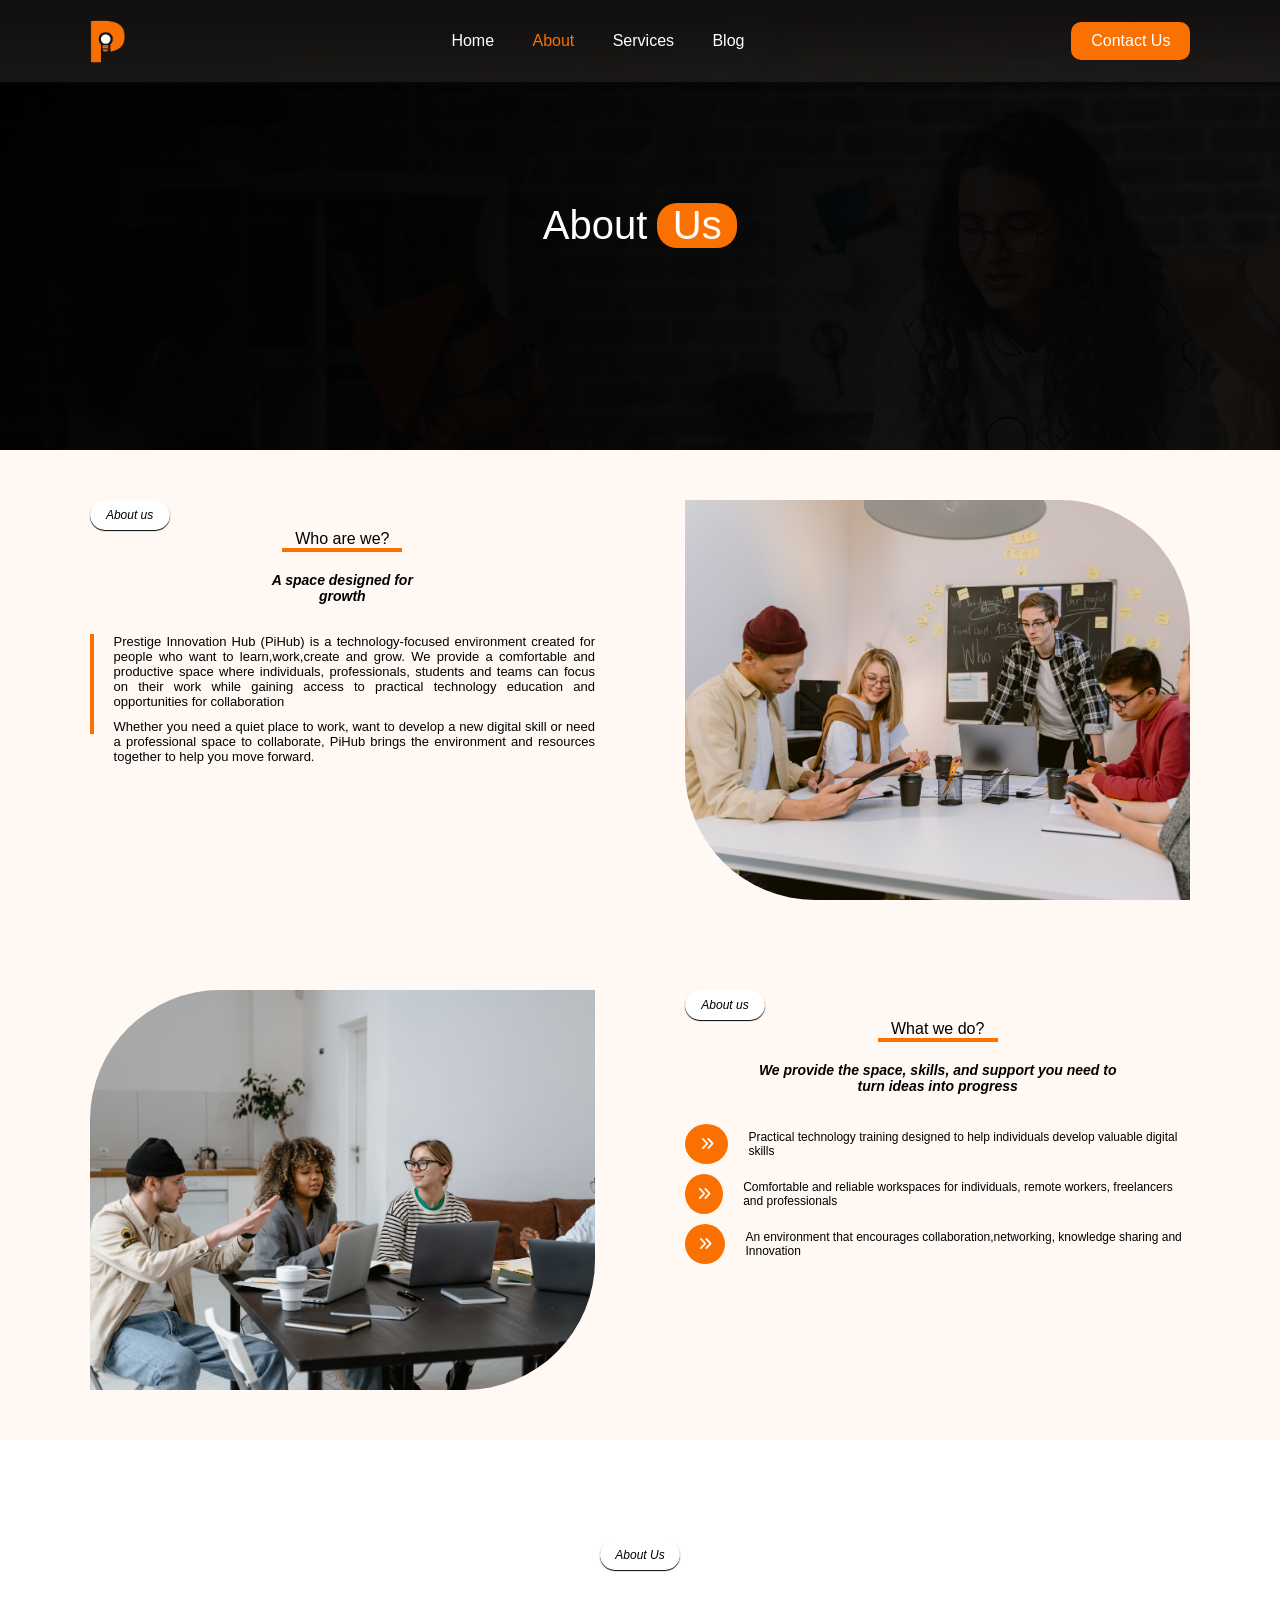
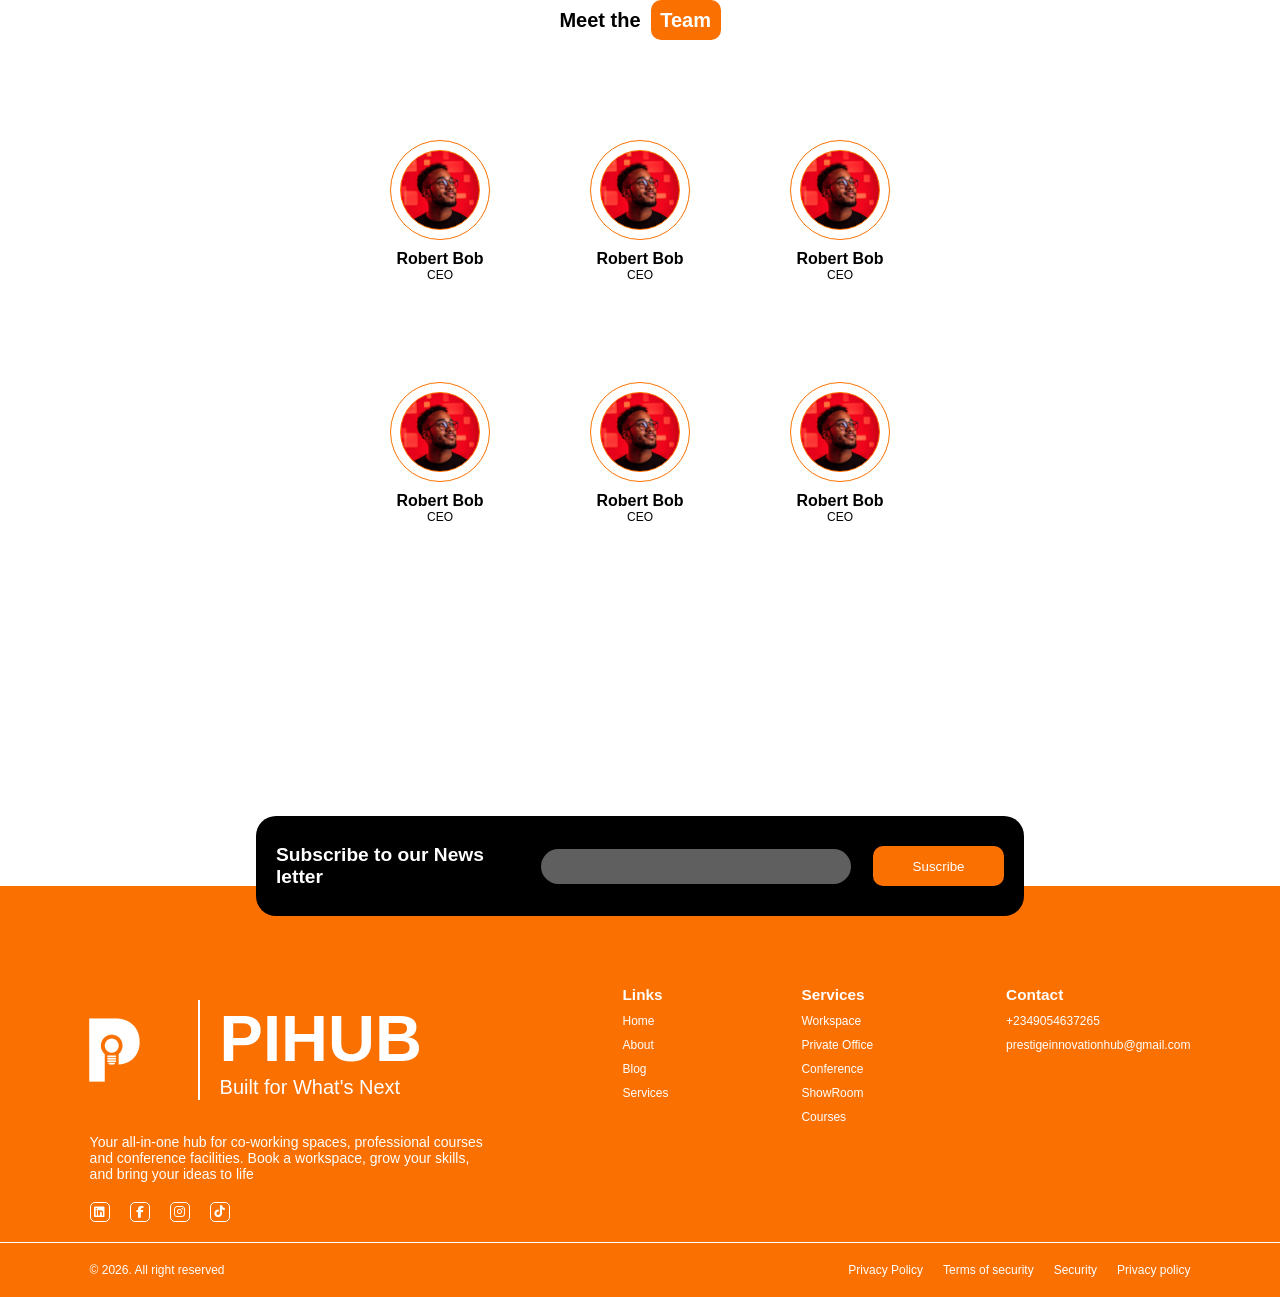
==== commit 12ba883d: "third commit(i used relative path here)" ====
--- a/about.html
+++ b/about.html
@@ -4,8 +4,8 @@
     <meta charset="UTF-8" />
     <meta name="viewport" content="width=device-width, initial-scale=1.0" />
     <title>PIHUB - ABOUT US</title>
-    <link rel="stylesheet" href="../src/Fontawesome/css/all.min.css" />
-    <link rel="stylesheet" href="../style/about.css" />
+    <link rel="stylesheet" href="src/Fontawesome/css/all.min.css" />
+    <link rel="stylesheet" href="style/about.css" />
   </head>
   <body>
     <section class="heronav">
@@ -13,7 +13,7 @@
       <nav>
         <a href="index.html"
           ><img
-            src="../src/image/logo on black background without background11.png"
+            src="src/image/logo on black background without background11.png"
             alt="PIHUB logo"
         /></a>
         <div class="links">
@@ -262,7 +262,7 @@
       </div>
     </section>
     <!-- COPYRIGHT -->
-    <script src="../script/navigation.js"></script>
-    <script src="./script/index.js"></script>
+    <script src="script/navigation.js"></script>
+    <script src="script/index.js"></script>
   </body>
 </html>
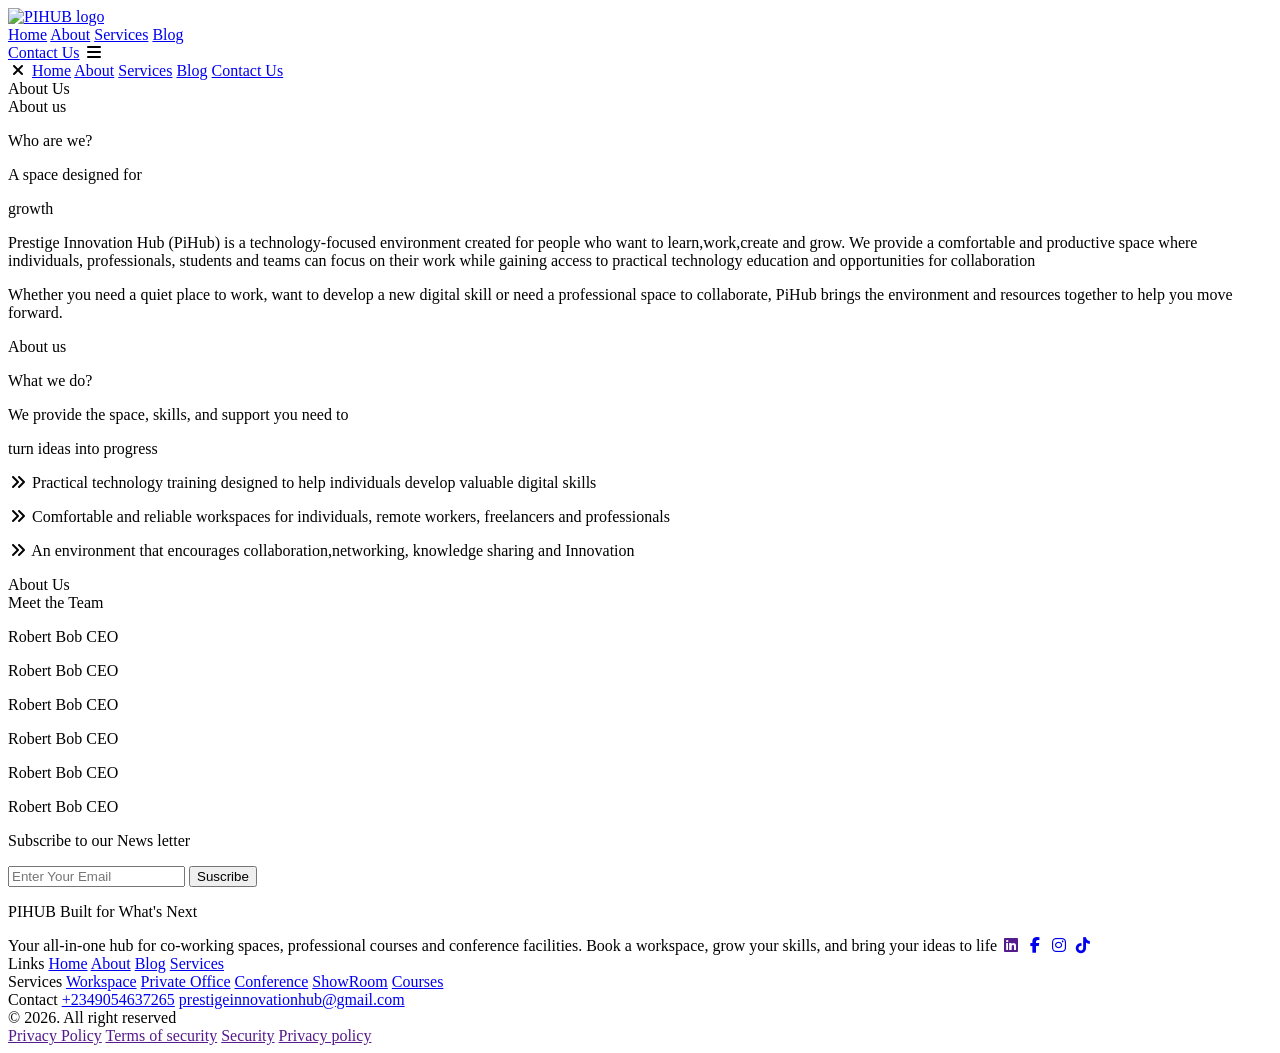
==== commit 1628459c: "fourth commit(i used base href)" ====
--- a/about.html
+++ b/about.html
@@ -5,6 +5,7 @@
     <meta name="viewport" content="width=device-width, initial-scale=1.0" />
     <title>PIHUB - ABOUT US</title>
     <link rel="stylesheet" href="src/Fontawesome/css/all.min.css" />
+    <base href="/pihubng/" />
     <link rel="stylesheet" href="style/about.css" />
   </head>
   <body>
